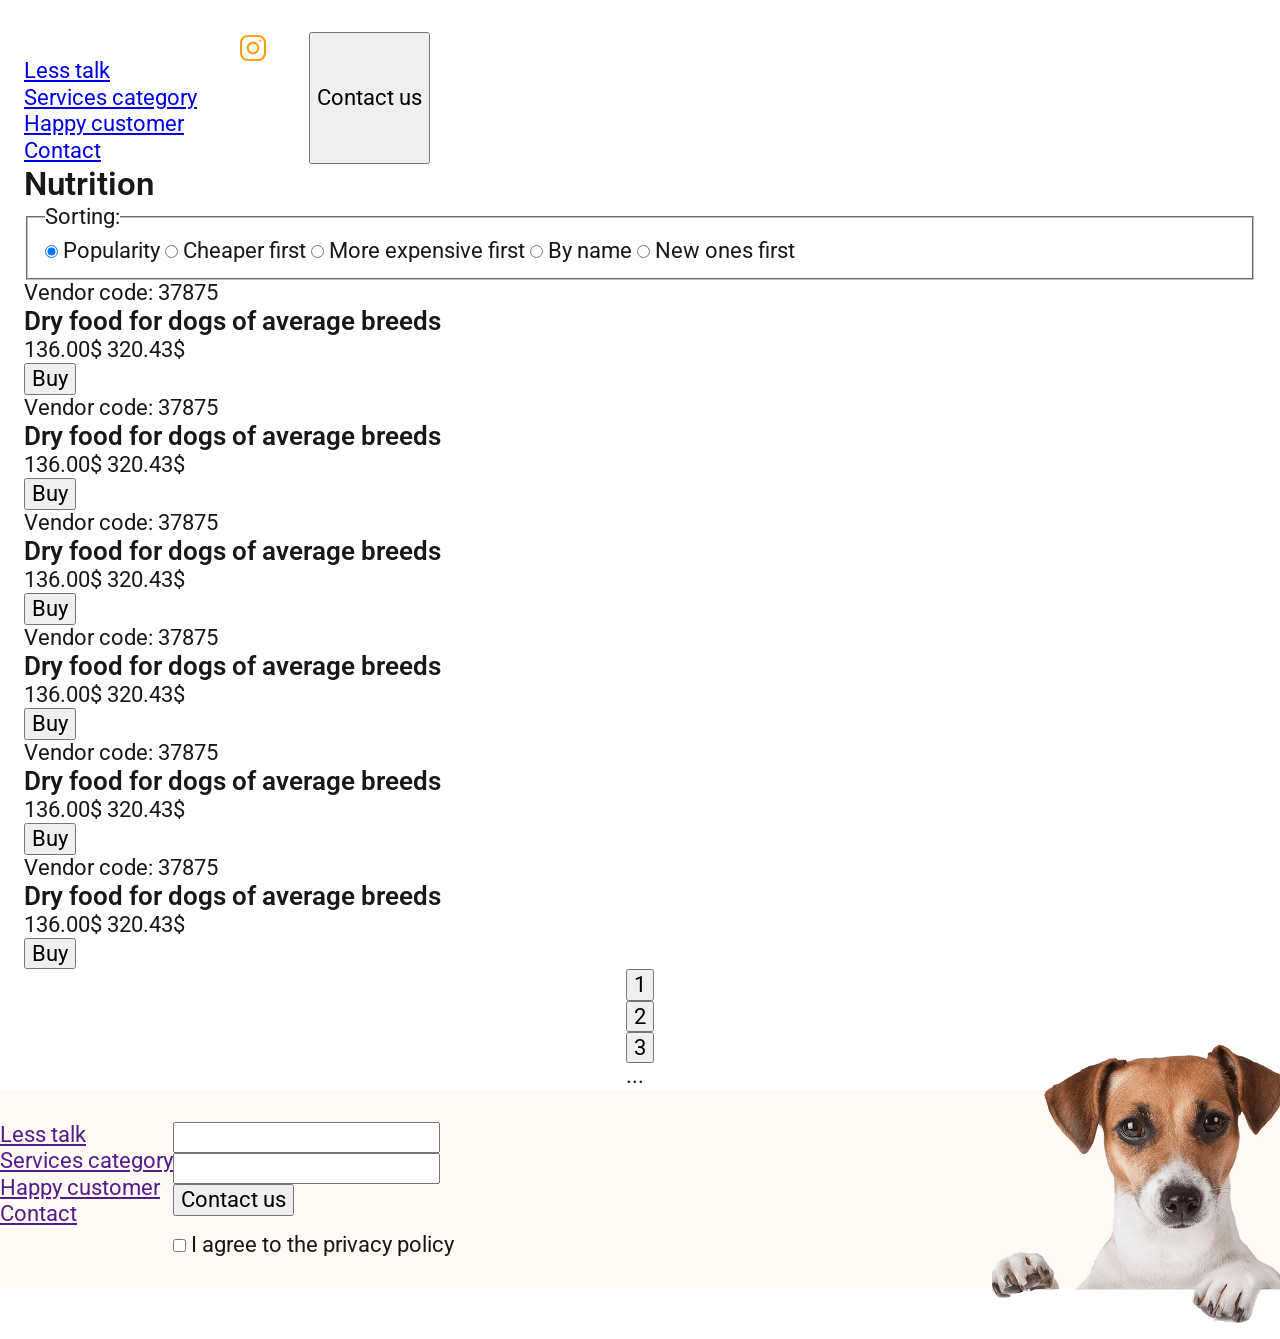
==== nutrition.html @ 112ba1f3 "update styles and html" ====
<!doctype html>
<html lang="en">
  <head>
    <meta charset="UTF-8" />
    <meta name="viewport" content="width=device-width, initial-scale=1.0" />
    <link
      rel="stylesheet"
      href="https://cdnjs.cloudflare.com/ajax/libs/modern-normalize/3.0.1/modern-normalize.min.css"
      integrity="sha512-q6WgHqiHlKyOqslT/lgBgodhd03Wp4BEqKeW6nNtlOY4quzyG3VoQKFrieaCeSnuVseNKRGpGeDU3qPmabCANg=="
      crossorigin="anonymous"
      referrerpolicy="no-referrer"
    />
    <link rel="stylesheet" href="./css/main.min.css" />
    <title>Nutrition</title>
  </head>
  <body>
    <header class="header">
      <div class="container">
        <div class="header__container">
          <nav>
            <a href="/">
              <img src="" alt="" />
            </a>
            <ul>
              <li><a href="/">Less talk</a></li>
              <li><a href="/">Services category</a></li>
              <li><a href="/">Happy customer</a></li>
              <li><a href="/">Contact</a></li>
            </ul>
          </nav>
          <a href="#">
            <svg class="socials__icon" width="32" height="32">
              <use href="./images/icons.svg#icon-instagram"></use>
            </svg>
          </a>
          <button type="button">Contact us</button>
        </div>
      </div>
    </header>
    <main>
      <section class="nutrition-section">
        <div class="container">
          <div class="nutrition-section__header">
            <h1>Nutrition</h1>
            <form class="sorting" aria-label="Sorting products">
              <fieldset class="sorting__group">
                <legend class="sorting__label">Sorting:</legend>

                <label class="sorting__option">
                  <input type="radio" name="sort" value="popular" checked />
                  <span>Popularity</span>
                </label>

                <label class="sorting__option">
                  <input type="radio" name="sort" value="cheap" />
                  <span>Cheaper first</span>
                </label>

                <label class="sorting__option">
                  <input type="radio" name="sort" value="expensive" />
                  <span>More expensive first</span>
                </label>

                <label class="sorting__option">
                  <input type="radio" name="sort" value="name" />
                  <span>By name</span>
                </label>

                <label class="sorting__option">
                  <input type="radio" name="sort" value="new" />
                  <span>New ones first</span>
                </label>
              </fieldset>
            </form>
          </div>
          <div class="nutrition-section__grid">
            <ul class="products">
              <li class="products__item">
                <article class="product-card">
                  <img class="product-card__image" />

                  <p class="product-card__vendor">Vendor code: 37875</p>

                  <h3 class="product-card__title">
                    Dry food for dogs of average breeds
                  </h3>

                  <p class="product-card__price">
                    <span class="product-card__current">136.00$</span>
                    <span class="product-card__old">320.43$</span>
                  </p>

                  <button class="product-card__btn" type="button">Buy</button>
                </article>
              </li>
              <li class="products__item">
                <article class="product-card">
                  <img class="product-card__image" />

                  <p class="product-card__vendor">Vendor code: 37875</p>

                  <h3 class="product-card__title">
                    Dry food for dogs of average breeds
                  </h3>

                  <p class="product-card__price">
                    <span class="product-card__current">136.00$</span>
                    <span class="product-card__old">320.43$</span>
                  </p>

                  <button class="product-card__btn" type="button">Buy</button>
                </article>
              </li>
              <li class="products__item">
                <article class="product-card">
                  <img class="product-card__image" />

                  <p class="product-card__vendor">Vendor code: 37875</p>

                  <h3 class="product-card__title">
                    Dry food for dogs of average breeds
                  </h3>

                  <p class="product-card__price">
                    <span class="product-card__current">136.00$</span>
                    <span class="product-card__old">320.43$</span>
                  </p>

                  <button class="product-card__btn" type="button">Buy</button>
                </article>
              </li>
              <li class="products__item">
                <article class="product-card">
                  <img class="product-card__image" />

                  <p class="product-card__vendor">Vendor code: 37875</p>

                  <h3 class="product-card__title">
                    Dry food for dogs of average breeds
                  </h3>

                  <p class="product-card__price">
                    <span class="product-card__current">136.00$</span>
                    <span class="product-card__old">320.43$</span>
                  </p>

                  <button class="product-card__btn" type="button">Buy</button>
                </article>
              </li>
              <li class="products__item">
                <article class="product-card">
                  <img class="product-card__image" />

                  <p class="product-card__vendor">Vendor code: 37875</p>

                  <h3 class="product-card__title">
                    Dry food for dogs of average breeds
                  </h3>

                  <p class="product-card__price">
                    <span class="product-card__current">136.00$</span>
                    <span class="product-card__old">320.43$</span>
                  </p>

                  <button class="product-card__btn" type="button">Buy</button>
                </article>
              </li>
              <li class="products__item">
                <article class="product-card">
                  <img class="product-card__image" />

                  <p class="product-card__vendor">Vendor code: 37875</p>

                  <h3 class="product-card__title">
                    Dry food for dogs of average breeds
                  </h3>

                  <p class="product-card__price">
                    <span class="product-card__current">136.00$</span>
                    <span class="product-card__old">320.43$</span>
                  </p>

                  <button class="product-card__btn" type="button">Buy</button>
                </article>
              </li>
            </ul>
            <nav class="pagination" aria-label="Pagination">
              <ul class="pagination__list">
                <li>
                  <button class="pagination__btn is-active" type="button">
                    1
                  </button>
                </li>
                <li>
                  <button class="pagination__btn" type="button">2</button>
                </li>
                <li>
                  <button class="pagination__btn" type="button">3</button>
                </li>
                <li>
                  <span class="pagination__dots">...</span>
                </li>
              </ul>
            </nav>
          </div>
        </div>
      </section>
    </main>
    <footer class="footer">
      <div class="container"></div>
      <div class="footer__container">
        <div class="footer__branding">
          <img class="logo" src="" alt="" />
          <ul>
            <li><a href=""></a></li>
            <li><a href=""></a></li>
          </ul>
        </div>
        <nav>
          <ul>
            <li><a href="">Less talk</a></li>
            <li><a href="">Services category</a></li>
            <li><a href="">Happy customer</a></li>
            <li><a href="">Contact</a></li>
          </ul>
        </nav>
        <form>
          <div class="footer__input">
            <input type="text" />
            <label></label>
          </div>
          <div class="footer__input">
            <input type="text" />
            <label></label>
          </div>
          <button>Contact us</button>
          <div class="form-terms">
            <input type="checkbox" id="privacy-footer" />
            <label for="privacy-footer">I agree to the privacy policy</label>
          </div>
        </form>
      </div>
    </footer>
  </body>
</html>
---- css/main.min.css ----
@font-face{font-display:swap;font-family:"Roboto";font-weight:300;src:url("../fonts/roboto-v51-latin-300.woff2") format("woff2")}@font-face{font-display:swap;font-family:"Roboto";font-weight:400;src:url("../fonts/roboto-v51-latin-regular.woff2") format("woff2")}@font-face{font-display:swap;font-family:"Roboto";font-weight:600;src:url("../fonts/roboto-v51-latin-600.woff2") format("woff2")}@font-face{font-display:swap;font-family:"Rowdies";font-weight:400;src:url("../fonts/rowdies-v19-latin-regular.woff2") format("woff2")}*,*::after,*::before{-webkit-box-sizing:border-box;box-sizing:border-box}html{scroll-behavior:smooth;overflow-x:clip}body{margin:0;font-family:var(--main-font);color:var(--primary-dark-cl);overflow-x:clip;background-color:var(--primary-white-cl);font-size:22px;line-height:1.2;font-weight:400}h1,h2,h3,h4,h5,h6,p{margin:0}a{display:inline-block}img{display:block;max-width:100%;height:auto;-o-object-fit:cover;object-fit:cover}address{font-style:normal}ul{margin:0;padding:0;list-style-type:none}:root{--main-font: 'Roboto', sans-serif;--secondary-font: 'Rowdies', sans-serif;--primary-white-cl: #ffffff;--primary-accent-cl: #ff9f0e;--primary-dark-cl: #181817;--secondary-accent-cl: #ffaa00;--secondary-grey-cl: #839aa9;--secondary-light-cl: #f9f9ff;--secondary-light-blue-cl: #f1f3ff}.visually-hidden{position:absolute;left:-10000px;top:auto;width:1px;height:1px;overflow:hidden}.link{color:var(--primary-dark-cl);text-decoration:none}.form-terms__label{color:var(--secondary-grey-cl);font-size:12px;font-weight:300;cursor:pointer;-webkit-user-select:none;-moz-user-select:none;-ms-user-select:none;user-select:none;display:-webkit-box;display:-ms-flexbox;display:flex;gap:8px;-webkit-box-align:center;-ms-flex-align:center;align-items:center;width:-webkit-fit-content;width:-moz-fit-content;width:fit-content}.form-terms__label-contacts{margin:0 auto}.form-terms{margin-top:16px}.form-terms__control{-moz-appearance:none;appearance:none;-webkit-appearance:none;width:0;height:0;opacity:0;cursor:pointer}.form-terms__icon{cursor:pointer;-ms-flex-negative:0;flex-shrink:0}.form-terms__icon--empty{display:block}.form-terms__icon--checked{display:none}.form-terms__control:checked~.form-terms__icon--empty{display:none}.form-terms__control:checked~.form-terms__icon--checked{display:block}.contacts-input__control{color:var(--primary-accent-cl);font-size:18px;line-height:1.3;letter-spacing:5%;padding:12px 40px 12px 80px;width:100%;background:rgba(0,0,0,0);border:1px solid var(--primary-accent-cl);border-radius:8px}.contacts-input__control::-webkit-input-placeholder{color:var(--primary-accent-cl)}.contacts-input__control::-moz-placeholder{color:var(--primary-accent-cl)}.contacts-input__control:-ms-input-placeholder{color:var(--primary-accent-cl)}.contacts-input__control::-ms-input-placeholder{color:var(--primary-accent-cl)}.contacts-input__control::placeholder{color:var(--primary-accent-cl)}.footer-input__control{color:var(--primary-accent-cl);font-weight:700;font-size:16px;line-height:1.3;padding:10px 24px 10px 56px;background:rgba(0,0,0,0);width:320px;border:1px solid var(--primary-accent-cl);border-radius:8px}.footer-input__control-email{padding:8px 24px 8px 56px}.footer-input__control-cmc{padding:8px 24px}.footer-input__control::-webkit-input-placeholder{color:var(--primary-accent-cl)}.footer-input__control::-moz-placeholder{color:var(--primary-accent-cl)}.footer-input__control:-ms-input-placeholder{color:var(--primary-accent-cl)}.footer-input__control::-ms-input-placeholder{color:var(--primary-accent-cl)}.footer-input__control::placeholder{color:var(--primary-accent-cl)}.footer-input{position:relative;margin-bottom:16px}.footer-input__icon{position:absolute;top:8px;left:24px}.contacts-input{position:relative;margin-bottom:24px}.contacts-input__icon{position:absolute;top:8px;left:40px}.contacts-input__label{top:8px;left:80px}.btn{padding:16px 32px;font-size:18px;color:var(--primary-white-cl);background:var(--primary-accent-cl);border-radius:8px;border:none}.btn--small{padding:8px 24px;font-size:16px;font-weight:700;color:var(--primary-white-cl);background:var(--primary-accent-cl);border-radius:4px;border:none}.btn-learn{background:url("../../images/activity/learn-more-bg.svg") no-repeat center/cover;width:161px;height:123px;border:none;cursor:pointer;position:absolute;top:-24px;left:310px;display:-webkit-box;display:-ms-flexbox;display:flex;-webkit-box-orient:vertical;-webkit-box-direction:normal;-ms-flex-direction:column;flex-direction:column;-webkit-box-pack:center;-ms-flex-pack:center;justify-content:center;-webkit-box-align:center;-ms-flex-align:center;align-items:center;gap:8px}.pagination{display:-webkit-box;display:-ms-flexbox;display:flex;-webkit-box-align:center;-ms-flex-align:center;align-items:center;-webkit-box-pack:center;-ms-flex-pack:center;justify-content:center;gap:24px}.pagination__button{width:12px;height:12px;background-color:var(--secondary-grey-cl);border-radius:50%}.pagination__button--active{background-color:var(--secondary-accent-cl)}.carousel-btn{display:none;-webkit-box-align:center;-ms-flex-align:center;align-items:center;-webkit-box-pack:center;-ms-flex-pack:center;justify-content:center;-ms-flex-negative:0;flex-shrink:0;padding:0;width:44px;height:44px;background-color:var(--secondary-grey-cl);border-radius:50%;border:1px solid var(--secondary-grey-cl);cursor:pointer}@media screen and (min-width: 768px){.carousel-btn{display:-webkit-box;display:-ms-flexbox;display:flex}}.carousel-btn.next{-webkit-transform:rotate(180deg);transform:rotate(180deg)}.service-card__title{color:var(--primary-accent-cl);font-size:22px;font-weight:600}.service-card{display:-webkit-box;display:-ms-flexbox;display:flex;-webkit-box-orient:vertical;-webkit-box-direction:normal;-ms-flex-direction:column;flex-direction:column;-webkit-box-align:center;-ms-flex-align:center;align-items:center;-webkit-box-pack:center;-ms-flex-pack:center;justify-content:center;padding:47px 71px;background:-webkit-gradient(linear, left top, left bottom, from(#ffffff), to(#fffbf4));background:linear-gradient(180deg, #ffffff 0%, #fffbf4 100%);border:1px solid #f9f9ff;-webkit-box-shadow:0px 4px 4px rgba(24,24,23,.05);box-shadow:0px 4px 4px rgba(24,24,23,.05);border-radius:16px;text-decoration:none}.service-card__icon{margin-bottom:16px}.customer-card__title{color:var(--primary-white-cl);font-size:24px;font-weight:600;margin-bottom:8px}.customer-card__review{color:var(--secondary-light-blue-cl);font-size:16px;margin-bottom:16px}.customer-card{margin:0 auto;display:-webkit-box;display:-ms-flexbox;display:flex;-webkit-box-orient:vertical;-webkit-box-direction:normal;-ms-flex-direction:column;flex-direction:column;max-width:344px;height:456px;background:var(--secondary-grey-cl);border-radius:24px;overflow:hidden;-webkit-box-pack:end;-ms-flex-pack:end;justify-content:flex-end}.customer-card__image{width:100%;height:71.5%;-o-object-fit:cover;object-fit:cover;-o-object-position:top;object-position:top}.customer-card__content{padding:16px 0;height:28.5%;background:var(--secondary-grey-cl);padding:20px;display:-webkit-box;display:-ms-flexbox;display:flex;-webkit-box-orient:vertical;-webkit-box-direction:normal;-ms-flex-direction:column;flex-direction:column;margin-bottom:24px}.customer-card__rating{display:-webkit-box;display:-ms-flexbox;display:flex;-webkit-box-pack:center;-ms-flex-pack:center;justify-content:center;-webkit-box-align:center;-ms-flex-align:center;align-items:center;gap:40px}.customer-card__rating-numbers{font-size:16px;color:var(--secondary-accent-cl)}.icon-bone--orange{fill:var(--secondary-accent-cl)}.icon-bone--white{fill:var(--secondary-light-blue-cl)}.header{padding-top:32px}.header__container{display:-webkit-box;display:-ms-flexbox;display:flex;gap:40px}.header__nav{display:-webkit-box;display:-ms-flexbox;display:flex;-webkit-box-flex:1;-ms-flex-positive:1;flex-grow:1;gap:40px;-webkit-box-align:center;-ms-flex-align:center;align-items:center}.header__menu{display:-webkit-box;display:-ms-flexbox;display:flex;gap:48px;-webkit-box-flex:1;-ms-flex-positive:1;flex-grow:1;-webkit-box-pack:center;-ms-flex-pack:center;justify-content:center}.header__logo{-ms-flex-negative:0;flex-shrink:0;width:182px;height:43px}.header__actions{display:-webkit-box;display:-ms-flexbox;display:flex;-webkit-box-align:end;-ms-flex-align:end;align-items:flex-end;gap:24px}.header__menu-link{font-size:18px;line-height:1.3;letter-spacing:5%}.container{width:100%;max-width:1288px;margin:0 auto;padding:0 24px}.title{font-family:var(--secondary-font);font-size:56px;font-weight:400}.text{margin-bottom:24px}.hero-section__title{font-family:var(--secondary-font);font-size:72px;font-weight:400;letter-spacing:5%;max-width:635px;margin-bottom:40px}.hero-section__text{line-height:1.5;max-width:420px}.hero-section{padding-top:212px;padding-bottom:236px;background-image:url(/images/hero/hero-bg.svg);background-repeat:no-repeat;background-position:right center;background-size:cover}.hero-section__container{display:-webkit-box;display:-ms-flexbox;display:flex;position:relative;gap:20px}.paw{position:absolute;z-index:-1;-webkit-filter:blur(4px);filter:blur(4px)}.paw-1{top:-254px;left:735px}.paw-2{top:-214px;right:-90px;-webkit-transform:rotate(271deg);transform:rotate(271deg)}.paw-3{bottom:-243px;left:119px}.icon-arrow--small{position:absolute;top:-62px;left:476px}.black-dog-bg{top:23px;right:77px}.black-dog{top:23px;right:73px}.icon{position:absolute}.small-dog-1,.small-dog-2,.small-dog-3{border-radius:50%}.small-dog-1{top:250px;left:583px;-webkit-transform:rotate(328deg);transform:rotate(328deg)}.small-dog-2{top:-35px;right:416px;-webkit-transform:rotate(343deg);transform:rotate(343deg)}.small-dog-3{top:62px;right:37px}.paw--purple{fill:#d9a6ff;top:55px;right:523px;-webkit-transform:rotate(114deg);transform:rotate(114deg)}.paw--orange{fill:#fcb62a;bottom:-81px;left:607px}.paw--pink{fill:#ff6e9f;top:200px;right:31px;-webkit-transform:rotate(184deg);transform:rotate(184deg)}.activity-section__text{line-height:1.5}.activity-section{padding-top:160px;padding-bottom:119px}.activity-section__title{margin-bottom:40px}.activity-section__container{display:-webkit-box;display:-ms-flexbox;display:flex;gap:20px;position:relative}.activity-section__content{max-width:640px;margin-left:auto}.icon-light-dog-bg{z-index:-1;top:-76px;left:24px}.activity-light-dog{left:25px;width:470px}.paw--grey-1{top:-53px;left:186px}.paw--grey-2{bottom:126px;left:76px;-webkit-transform:rotate(309deg);transform:rotate(309deg)}.paw--grey-3{bottom:195px;left:407px;-webkit-transform:rotate(64deg);transform:rotate(64deg)}.btn-learn__text{font-size:16px;color:var(--primary-white-cl)}.paw-4{left:-120px;top:0}.icon-bowl{bottom:-80px;left:225px}.paw-5{right:155px;bottom:-94px}.paw-6{right:-142px;top:-99px;-webkit-transform:rotate(271deg);transform:rotate(271deg)}.services-section__more-link{color:var(--primary-accent-cl);font-size:18px;line-height:1.3;letter-spacing:5%}.services-section{padding:68px 0 95px;background-image:url(/images/services/services-bg.svg);background-repeat:no-repeat;background-position:center;background-size:cover;text-align:center}.services-section__title{margin-bottom:48px}.services-section__content{display:-webkit-box;display:-ms-flexbox;display:flex;-webkit-box-pack:center;-ms-flex-pack:center;justify-content:center;-webkit-box-align:end;-ms-flex-align:end;align-items:flex-end;gap:24px}.services-section__list{display:-webkit-box;display:-ms-flexbox;display:flex;gap:24px}.services-section__container{position:relative}.icon-arrow--big{position:absolute;top:-79px;right:-9px}.services-section__more-services{display:-webkit-box;display:-ms-flexbox;display:flex;-webkit-box-align:center;-ms-flex-align:center;align-items:center;gap:8px}.customers-section{text-align:center}.customers-section__container{position:relative}.customers-section__title{margin-bottom:48px}.paw-7{top:-10px;left:0}.paw-8{-webkit-transform:rotate(271deg);transform:rotate(271deg);top:22px;right:-90px}.paw-9{-webkit-transform:rotate(271deg);transform:rotate(271deg);bottom:-104px;left:-214px}.customers-section__slider{display:-webkit-box;display:-ms-flexbox;display:flex;-webkit-box-pack:center;-ms-flex-pack:center;justify-content:center;-webkit-box-align:center;-ms-flex-align:center;align-items:center;gap:24px}.customers-section__content{overflow:hidden}.customers-section__list{margin-bottom:32px}.footer__menu-link{font-size:18px;line-height:1.3;letter-spacing:5%}.footer-socials{display:-webkit-box;display:-ms-flexbox;display:flex;gap:8px;-webkit-box-align:center;-ms-flex-align:center;align-items:center}.footer{position:relative;padding:32px 0 31px;background-color:#fffaf3;margin-bottom:50px}.footer__logo-icon{width:192px}.footer__logo{margin-bottom:24px}.footer__container{display:-webkit-box;display:-ms-flexbox;display:flex}.footer__nav{display:-webkit-box;display:-ms-flexbox;display:flex;gap:16px}.footer__form{display:-webkit-box;display:-ms-flexbox;display:flex;-webkit-box-orient:vertical;-webkit-box-direction:normal;-ms-flex-direction:column;flex-direction:column;-webkit-box-align:center;-ms-flex-align:center;align-items:center}.footer::before{position:absolute;width:292px;height:305px;content:"";right:-4px;bottom:-47px;background-image:url(/images/footer/footer-light-dog.png)}.contacts-section__text{color:var(--secondary-grey-cl);font-size:18px;line-height:1.3;letter-spacing:5%;margin-bottom:42px}.contacts-section{position:relative;padding:168px 0 102px;text-align:center;background-image:url("/images/contacts/contacts-bg.svg");background-repeat:no-repeat;background-size:cover;background-position:center -36px}.contacts-section__form{margin:0 auto;max-width:600px;max-height:341px}.contacts-section__title{margin:0 auto 40px;max-width:600px}.contacts-light-dog{top:230px;left:-20px}.contacts-red-dog{z-index:2;top:50px;right:0}.contacts-paw-1{top:130px;left:266px}.contacts-paw-2{top:51px;right:187px;-webkit-transform:rotate(76deg);transform:rotate(76deg)}.contacts-bone-1{z-index:0;top:123px;left:600px}.contacts-bone-2{top:134px;right:-11px;-webkit-transform:rotate(76deg);transform:rotate(181deg);z-index:0}.contacts-collar{top:197px;left:0}/*# sourceMappingURL=main.min.css.map */
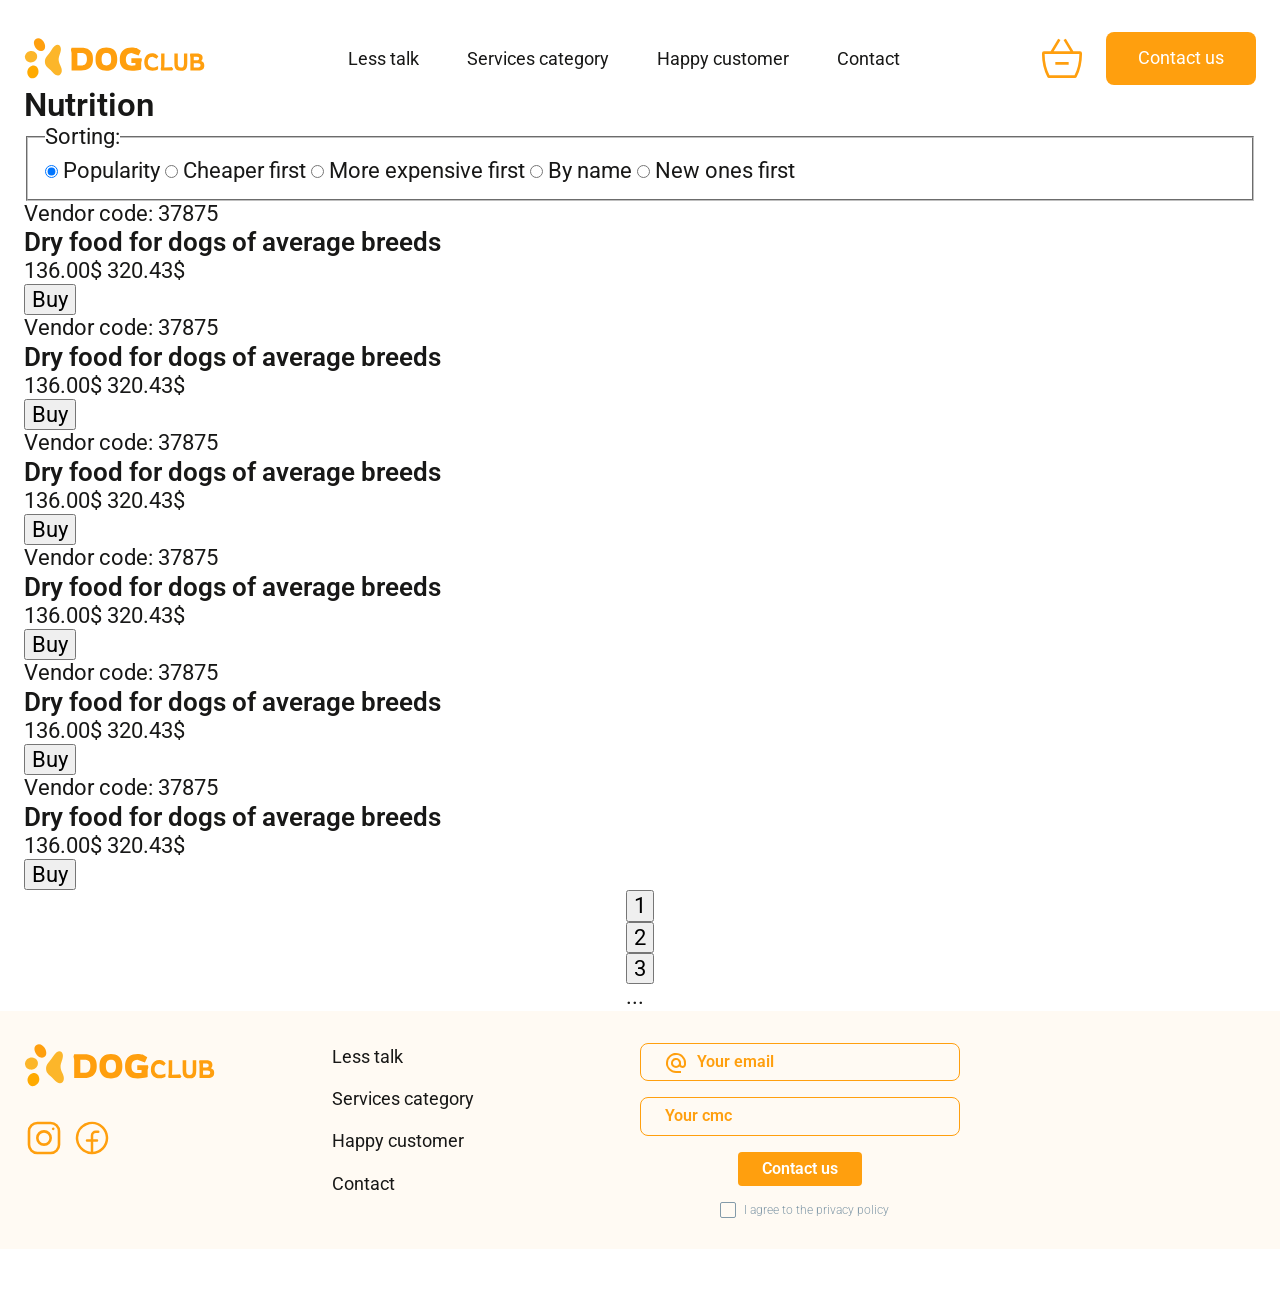
==== commit cdcb0ba5: "Update nutrition.html" ====
--- a/nutrition.html
+++ b/nutrition.html
@@ -17,23 +17,49 @@
     <header class="header">
       <div class="container">
         <div class="header__container">
-          <nav>
-            <a href="/">
-              <img src="" alt="" />
+          <nav class="header__nav">
+            <a class="header__logo link" href="/">
+              <img src="./images/logo.svg" alt="Dog Club logo" />
             </a>
-            <ul>
-              <li><a href="/">Less talk</a></li>
-              <li><a href="/">Services category</a></li>
-              <li><a href="/">Happy customer</a></li>
-              <li><a href="/">Contact</a></li>
+            <ul class="header__menu">
+              <li>
+                <a
+                  class="header__menu-link link"
+                  href="index.html#activity-section"
+                  >Less talk</a
+                >
+              </li>
+              <li>
+                <a
+                  class="header__menu-link link"
+                  href="index.html#services-section"
+                  >Services category</a
+                >
+              </li>
+              <li>
+                <a
+                  class="header__menu-link link"
+                  href="index.html#customers-section"
+                  >Happy customer</a
+                >
+              </li>
+              <li>
+                <a
+                  class="header__menu-link link"
+                  href="index.html#contacts-section"
+                  >Contact</a
+                >
+              </li>
             </ul>
           </nav>
-          <a href="#">
-            <svg class="socials__icon" width="32" height="32">
-              <use href="./images/icons.svg#icon-instagram"></use>
-            </svg>
-          </a>
-          <button type="button">Contact us</button>
+          <div class="header__actions">
+            <a class="header__cart" href="#">
+              <svg class="header__cart-icon" width="40" height="40">
+                <use href="./images/icons.svg#icon-basket"></use>
+              </svg>
+            </a>
+            <button class="header__button btn" type="button">Contact us</button>
+          </div>
         </div>
       </div>
     </header>
@@ -207,38 +233,118 @@
       </section>
     </main>
     <footer class="footer">
-      <div class="container"></div>
-      <div class="footer__container">
-        <div class="footer__branding">
-          <img class="logo" src="" alt="" />
-          <ul>
-            <li><a href=""></a></li>
-            <li><a href=""></a></li>
-          </ul>
+      <div class="container">
+        <div class="footer__container">
+          <div class="footer__left">
+            <div class="footer__branding">
+              <a class="footer__logo link" href="/">
+                <img
+                  class="footer__logo-icon"
+                  src="./images/logo.svg"
+                  alt="Dog Club logo"
+                />
+              </a>
+              <ul class="footer-socials">
+                <li>
+                  <a href="#">
+                    <svg class="footer-socials__icon" width="40" height="40">
+                      <use href="./images/icons.svg#icon-instagram"></use>
+                    </svg>
+                  </a>
+                </li>
+                <li>
+                  <a href="#">
+                    <svg class="footer-socials__icon" width="40" height="40">
+                      <use href="./images/icons.svg#icon-facebook"></use>
+                    </svg>
+                  </a>
+                </li>
+              </ul>
+            </div>
+            <nav class="footer__nav">
+              <ul class="footer__menu">
+                <li class="footer__menu-item">
+                  <a class="footer__menu-link link" href="#activity-section"
+                    >Less talk</a
+                  >
+                </li>
+                <li class="footer__menu-item">
+                  <a class="footer__menu-link link" href="#services-section"
+                    >Services category</a
+                  >
+                </li>
+                <li class="footer__menu-item">
+                  <a class="footer__menu-link link" href="#customers-section"
+                    >Happy customer</a
+                  >
+                </li>
+                <li class="footer__menu-item">
+                  <a class="footer__menu-link link" href="#contacts-section"
+                    >Contact</a
+                  >
+                </li>
+              </ul>
+            </nav>
+          </div>
+          <form class="footer__form">
+            <div class="footer-input">
+              <svg class="footer-input__icon" width="24" height="24">
+                <use href="./images/icons.svg#icon-form-email"></use>
+              </svg>
+              <input
+                class="footer-input__control footer-input__control-email"
+                type="email"
+                name="user-email"
+                id="user-email"
+                placeholder="Your email"
+                required
+              />
+              <label
+                class="footer-input__label visually-hidden"
+                for="user-email"
+                >Your email</label
+              >
+            </div>
+            <div class="footer-input">
+              <input
+                class="footer-input__control footer-input__control-cmc"
+                type="text"
+                name="user-cmc"
+                id="user-cmc"
+                placeholder="Your cmc"
+                required
+              />
+              <label class="footer-input__label visually-hidden" for="user-cmc"
+                >Your cmc</label
+              >
+            </div>
+            <button class="btn--small">Contact us</button>
+            <div class="form-terms">
+              <label class="form-terms__label" for="privacy-footer">
+                <input
+                  class="form-terms__control"
+                  type="checkbox"
+                  id="privacy-footer"
+                />
+                <svg
+                  class="form-terms__icon form-terms__icon--empty"
+                  width="16"
+                  height="16"
+                >
+                  <use href="./images/icons.svg#icon-checkbox"></use>
+                </svg>
+                <svg
+                  class="form-terms__icon form-terms__icon--checked"
+                  width="16"
+                  height="16"
+                >
+                  <use href="./images/icons.svg#icon-checkbox-active"></use>
+                </svg>
+                <span>I agree to the privacy policy</span>
+              </label>
+            </div>
+          </form>
         </div>
-        <nav>
-          <ul>
-            <li><a href="">Less talk</a></li>
-            <li><a href="">Services category</a></li>
-            <li><a href="">Happy customer</a></li>
-            <li><a href="">Contact</a></li>
-          </ul>
-        </nav>
-        <form>
-          <div class="footer__input">
-            <input type="text" />
-            <label></label>
-          </div>
-          <div class="footer__input">
-            <input type="text" />
-            <label></label>
-          </div>
-          <button>Contact us</button>
-          <div class="form-terms">
-            <input type="checkbox" id="privacy-footer" />
-            <label for="privacy-footer">I agree to the privacy policy</label>
-          </div>
-        </form>
       </div>
     </footer>
   </body>
--- a/css/main.min.css
+++ b/css/main.min.css
@@ -1 +1 @@
-@font-face{font-display:swap;font-family:"Roboto";font-weight:300;src:url("../fonts/roboto-v51-latin-300.woff2") format("woff2")}@font-face{font-display:swap;font-family:"Roboto";font-weight:400;src:url("../fonts/roboto-v51-latin-regular.woff2") format("woff2")}@font-face{font-display:swap;font-family:"Roboto";font-weight:600;src:url("../fonts/roboto-v51-latin-600.woff2") format("woff2")}@font-face{font-display:swap;font-family:"Rowdies";font-weight:400;src:url("../fonts/rowdies-v19-latin-regular.woff2") format("woff2")}*,*::after,*::before{-webkit-box-sizing:border-box;box-sizing:border-box}html{scroll-behavior:smooth;overflow-x:clip}body{margin:0;font-family:var(--main-font);color:var(--primary-dark-cl);overflow-x:clip;background-color:var(--primary-white-cl);font-size:22px;line-height:1.2;font-weight:400}h1,h2,h3,h4,h5,h6,p{margin:0}a{display:inline-block}img{display:block;max-width:100%;height:auto;-o-object-fit:cover;object-fit:cover}address{font-style:normal}ul{margin:0;padding:0;list-style-type:none}:root{--main-font: 'Roboto', sans-serif;--secondary-font: 'Rowdies', sans-serif;--primary-white-cl: #ffffff;--primary-accent-cl: #ff9f0e;--primary-dark-cl: #181817;--secondary-accent-cl: #ffaa00;--secondary-grey-cl: #839aa9;--secondary-light-cl: #f9f9ff;--secondary-light-blue-cl: #f1f3ff}.visually-hidden{position:absolute;left:-10000px;top:auto;width:1px;height:1px;overflow:hidden}.link{color:var(--primary-dark-cl);text-decoration:none}.form-terms__label{color:var(--secondary-grey-cl);font-size:12px;font-weight:300;cursor:pointer;-webkit-user-select:none;-moz-user-select:none;-ms-user-select:none;user-select:none;display:-webkit-box;display:-ms-flexbox;display:flex;gap:8px;-webkit-box-align:center;-ms-flex-align:center;align-items:center;width:-webkit-fit-content;width:-moz-fit-content;width:fit-content}.form-terms__label-contacts{margin:0 auto}.form-terms{margin-top:16px}.form-terms__control{-moz-appearance:none;appearance:none;-webkit-appearance:none;width:0;height:0;opacity:0;cursor:pointer}.form-terms__icon{cursor:pointer;-ms-flex-negative:0;flex-shrink:0}.form-terms__icon--empty{display:block}.form-terms__icon--checked{display:none}.form-terms__control:checked~.form-terms__icon--empty{display:none}.form-terms__control:checked~.form-terms__icon--checked{display:block}.contacts-input__control{color:var(--primary-accent-cl);font-size:18px;line-height:1.3;letter-spacing:5%;padding:12px 40px 12px 80px;width:100%;background:rgba(0,0,0,0);border:1px solid var(--primary-accent-cl);border-radius:8px}.contacts-input__control::-webkit-input-placeholder{color:var(--primary-accent-cl)}.contacts-input__control::-moz-placeholder{color:var(--primary-accent-cl)}.contacts-input__control:-ms-input-placeholder{color:var(--primary-accent-cl)}.contacts-input__control::-ms-input-placeholder{color:var(--primary-accent-cl)}.contacts-input__control::placeholder{color:var(--primary-accent-cl)}.footer-input__control{color:var(--primary-accent-cl);font-weight:700;font-size:16px;line-height:1.3;padding:10px 24px 10px 56px;background:rgba(0,0,0,0);width:320px;border:1px solid var(--primary-accent-cl);border-radius:8px}.footer-input__control-email{padding:8px 24px 8px 56px}.footer-input__control-cmc{padding:8px 24px}.footer-input__control::-webkit-input-placeholder{color:var(--primary-accent-cl)}.footer-input__control::-moz-placeholder{color:var(--primary-accent-cl)}.footer-input__control:-ms-input-placeholder{color:var(--primary-accent-cl)}.footer-input__control::-ms-input-placeholder{color:var(--primary-accent-cl)}.footer-input__control::placeholder{color:var(--primary-accent-cl)}.footer-input{position:relative;margin-bottom:16px}.footer-input__icon{position:absolute;top:8px;left:24px}.contacts-input{position:relative;margin-bottom:24px}.contacts-input__icon{position:absolute;top:8px;left:40px}.contacts-input__label{top:8px;left:80px}.btn{padding:16px 32px;font-size:18px;color:var(--primary-white-cl);background:var(--primary-accent-cl);border-radius:8px;border:none}.btn--small{padding:8px 24px;font-size:16px;font-weight:700;color:var(--primary-white-cl);background:var(--primary-accent-cl);border-radius:4px;border:none}.btn-learn{background:url("../../images/activity/learn-more-bg.svg") no-repeat center/cover;width:161px;height:123px;border:none;cursor:pointer;position:absolute;top:-24px;left:310px;display:-webkit-box;display:-ms-flexbox;display:flex;-webkit-box-orient:vertical;-webkit-box-direction:normal;-ms-flex-direction:column;flex-direction:column;-webkit-box-pack:center;-ms-flex-pack:center;justify-content:center;-webkit-box-align:center;-ms-flex-align:center;align-items:center;gap:8px}.pagination{display:-webkit-box;display:-ms-flexbox;display:flex;-webkit-box-align:center;-ms-flex-align:center;align-items:center;-webkit-box-pack:center;-ms-flex-pack:center;justify-content:center;gap:24px}.pagination__button{width:12px;height:12px;background-color:var(--secondary-grey-cl);border-radius:50%}.pagination__button--active{background-color:var(--secondary-accent-cl)}.carousel-btn{display:none;-webkit-box-align:center;-ms-flex-align:center;align-items:center;-webkit-box-pack:center;-ms-flex-pack:center;justify-content:center;-ms-flex-negative:0;flex-shrink:0;padding:0;width:44px;height:44px;background-color:var(--secondary-grey-cl);border-radius:50%;border:1px solid var(--secondary-grey-cl);cursor:pointer}@media screen and (min-width: 768px){.carousel-btn{display:-webkit-box;display:-ms-flexbox;display:flex}}.carousel-btn.next{-webkit-transform:rotate(180deg);transform:rotate(180deg)}.service-card__title{color:var(--primary-accent-cl);font-size:22px;font-weight:600}.service-card{display:-webkit-box;display:-ms-flexbox;display:flex;-webkit-box-orient:vertical;-webkit-box-direction:normal;-ms-flex-direction:column;flex-direction:column;-webkit-box-align:center;-ms-flex-align:center;align-items:center;-webkit-box-pack:center;-ms-flex-pack:center;justify-content:center;padding:47px 71px;background:-webkit-gradient(linear, left top, left bottom, from(#ffffff), to(#fffbf4));background:linear-gradient(180deg, #ffffff 0%, #fffbf4 100%);border:1px solid #f9f9ff;-webkit-box-shadow:0px 4px 4px rgba(24,24,23,.05);box-shadow:0px 4px 4px rgba(24,24,23,.05);border-radius:16px;text-decoration:none}.service-card__icon{margin-bottom:16px}.customer-card__title{color:var(--primary-white-cl);font-size:24px;font-weight:600;margin-bottom:8px}.customer-card__review{color:var(--secondary-light-blue-cl);font-size:16px;margin-bottom:16px}.customer-card{margin:0 auto;display:-webkit-box;display:-ms-flexbox;display:flex;-webkit-box-orient:vertical;-webkit-box-direction:normal;-ms-flex-direction:column;flex-direction:column;max-width:344px;height:456px;background:var(--secondary-grey-cl);border-radius:24px;overflow:hidden;-webkit-box-pack:end;-ms-flex-pack:end;justify-content:flex-end}.customer-card__image{width:100%;height:71.5%;-o-object-fit:cover;object-fit:cover;-o-object-position:top;object-position:top}.customer-card__content{padding:16px 0;height:28.5%;background:var(--secondary-grey-cl);padding:20px;display:-webkit-box;display:-ms-flexbox;display:flex;-webkit-box-orient:vertical;-webkit-box-direction:normal;-ms-flex-direction:column;flex-direction:column;margin-bottom:24px}.customer-card__rating{display:-webkit-box;display:-ms-flexbox;display:flex;-webkit-box-pack:center;-ms-flex-pack:center;justify-content:center;-webkit-box-align:center;-ms-flex-align:center;align-items:center;gap:40px}.customer-card__rating-numbers{font-size:16px;color:var(--secondary-accent-cl)}.icon-bone--orange{fill:var(--secondary-accent-cl)}.icon-bone--white{fill:var(--secondary-light-blue-cl)}.header{padding-top:32px}.header__container{display:-webkit-box;display:-ms-flexbox;display:flex;gap:40px}.header__nav{display:-webkit-box;display:-ms-flexbox;display:flex;-webkit-box-flex:1;-ms-flex-positive:1;flex-grow:1;gap:40px;-webkit-box-align:center;-ms-flex-align:center;align-items:center}.header__menu{display:-webkit-box;display:-ms-flexbox;display:flex;gap:48px;-webkit-box-flex:1;-ms-flex-positive:1;flex-grow:1;-webkit-box-pack:center;-ms-flex-pack:center;justify-content:center}.header__logo{-ms-flex-negative:0;flex-shrink:0;width:182px;height:43px}.header__actions{display:-webkit-box;display:-ms-flexbox;display:flex;-webkit-box-align:end;-ms-flex-align:end;align-items:flex-end;gap:24px}.header__menu-link{font-size:18px;line-height:1.3;letter-spacing:5%}.container{width:100%;max-width:1288px;margin:0 auto;padding:0 24px}.title{font-family:var(--secondary-font);font-size:56px;font-weight:400}.text{margin-bottom:24px}.hero-section__title{font-family:var(--secondary-font);font-size:72px;font-weight:400;letter-spacing:5%;max-width:635px;margin-bottom:40px}.hero-section__text{line-height:1.5;max-width:420px}.hero-section{padding-top:212px;padding-bottom:236px;background-image:url(/images/hero/hero-bg.svg);background-repeat:no-repeat;background-position:right center;background-size:cover}.hero-section__container{display:-webkit-box;display:-ms-flexbox;display:flex;position:relative;gap:20px}.paw{position:absolute;z-index:-1;-webkit-filter:blur(4px);filter:blur(4px)}.paw-1{top:-254px;left:735px}.paw-2{top:-214px;right:-90px;-webkit-transform:rotate(271deg);transform:rotate(271deg)}.paw-3{bottom:-243px;left:119px}.icon-arrow--small{position:absolute;top:-62px;left:476px}.black-dog-bg{top:23px;right:77px}.black-dog{top:23px;right:73px}.icon{position:absolute}.small-dog-1,.small-dog-2,.small-dog-3{border-radius:50%}.small-dog-1{top:250px;left:583px;-webkit-transform:rotate(328deg);transform:rotate(328deg)}.small-dog-2{top:-35px;right:416px;-webkit-transform:rotate(343deg);transform:rotate(343deg)}.small-dog-3{top:62px;right:37px}.paw--purple{fill:#d9a6ff;top:55px;right:523px;-webkit-transform:rotate(114deg);transform:rotate(114deg)}.paw--orange{fill:#fcb62a;bottom:-81px;left:607px}.paw--pink{fill:#ff6e9f;top:200px;right:31px;-webkit-transform:rotate(184deg);transform:rotate(184deg)}.activity-section__text{line-height:1.5}.activity-section{padding-top:160px;padding-bottom:119px}.activity-section__title{margin-bottom:40px}.activity-section__container{display:-webkit-box;display:-ms-flexbox;display:flex;gap:20px;position:relative}.activity-section__content{max-width:640px;margin-left:auto}.icon-light-dog-bg{z-index:-1;top:-76px;left:24px}.activity-light-dog{left:25px;width:470px}.paw--grey-1{top:-53px;left:186px}.paw--grey-2{bottom:126px;left:76px;-webkit-transform:rotate(309deg);transform:rotate(309deg)}.paw--grey-3{bottom:195px;left:407px;-webkit-transform:rotate(64deg);transform:rotate(64deg)}.btn-learn__text{font-size:16px;color:var(--primary-white-cl)}.paw-4{left:-120px;top:0}.icon-bowl{bottom:-80px;left:225px}.paw-5{right:155px;bottom:-94px}.paw-6{right:-142px;top:-99px;-webkit-transform:rotate(271deg);transform:rotate(271deg)}.services-section__more-link{color:var(--primary-accent-cl);font-size:18px;line-height:1.3;letter-spacing:5%}.services-section{padding:68px 0 95px;background-image:url(/images/services/services-bg.svg);background-repeat:no-repeat;background-position:center;background-size:cover;text-align:center}.services-section__title{margin-bottom:48px}.services-section__content{display:-webkit-box;display:-ms-flexbox;display:flex;-webkit-box-pack:center;-ms-flex-pack:center;justify-content:center;-webkit-box-align:end;-ms-flex-align:end;align-items:flex-end;gap:24px}.services-section__list{display:-webkit-box;display:-ms-flexbox;display:flex;gap:24px}.services-section__container{position:relative}.icon-arrow--big{position:absolute;top:-79px;right:-9px}.services-section__more-services{display:-webkit-box;display:-ms-flexbox;display:flex;-webkit-box-align:center;-ms-flex-align:center;align-items:center;gap:8px}.customers-section{text-align:center}.customers-section__container{position:relative}.customers-section__title{margin-bottom:48px}.paw-7{top:-10px;left:0}.paw-8{-webkit-transform:rotate(271deg);transform:rotate(271deg);top:22px;right:-90px}.paw-9{-webkit-transform:rotate(271deg);transform:rotate(271deg);bottom:-104px;left:-214px}.customers-section__slider{display:-webkit-box;display:-ms-flexbox;display:flex;-webkit-box-pack:center;-ms-flex-pack:center;justify-content:center;-webkit-box-align:center;-ms-flex-align:center;align-items:center;gap:24px}.customers-section__content{overflow:hidden}.customers-section__list{margin-bottom:32px}.footer__menu-link{font-size:18px;line-height:1.3;letter-spacing:5%}.footer-socials{display:-webkit-box;display:-ms-flexbox;display:flex;gap:8px;-webkit-box-align:center;-ms-flex-align:center;align-items:center}.footer{position:relative;padding:32px 0 31px;background-color:#fffaf3;margin-bottom:50px}.footer__logo-icon{width:192px}.footer__logo{margin-bottom:24px}.footer__container{display:-webkit-box;display:-ms-flexbox;display:flex}.footer__nav{display:-webkit-box;display:-ms-flexbox;display:flex;gap:16px}.footer__form{display:-webkit-box;display:-ms-flexbox;display:flex;-webkit-box-orient:vertical;-webkit-box-direction:normal;-ms-flex-direction:column;flex-direction:column;-webkit-box-align:center;-ms-flex-align:center;align-items:center}.footer::before{position:absolute;width:292px;height:305px;content:"";right:-4px;bottom:-47px;background-image:url(/images/footer/footer-light-dog.png)}.contacts-section__text{color:var(--secondary-grey-cl);font-size:18px;line-height:1.3;letter-spacing:5%;margin-bottom:42px}.contacts-section{position:relative;padding:168px 0 102px;text-align:center;background-image:url("/images/contacts/contacts-bg.svg");background-repeat:no-repeat;background-size:cover;background-position:center -36px}.contacts-section__form{margin:0 auto;max-width:600px;max-height:341px}.contacts-section__title{margin:0 auto 40px;max-width:600px}.contacts-light-dog{top:230px;left:-20px}.contacts-red-dog{z-index:2;top:50px;right:0}.contacts-paw-1{top:130px;left:266px}.contacts-paw-2{top:51px;right:187px;-webkit-transform:rotate(76deg);transform:rotate(76deg)}.contacts-bone-1{z-index:0;top:123px;left:600px}.contacts-bone-2{top:134px;right:-11px;-webkit-transform:rotate(76deg);transform:rotate(181deg);z-index:0}.contacts-collar{top:197px;left:0}/*# sourceMappingURL=main.min.css.map */+@font-face{font-display:swap;font-family:"Roboto";font-weight:300;src:url("../fonts/roboto-v51-latin-300.woff2") format("woff2")}@font-face{font-display:swap;font-family:"Roboto";font-weight:400;src:url("../fonts/roboto-v51-latin-regular.woff2") format("woff2")}@font-face{font-display:swap;font-family:"Roboto";font-weight:600;src:url("../fonts/roboto-v51-latin-600.woff2") format("woff2")}@font-face{font-display:swap;font-family:"Rowdies";font-weight:400;src:url("../fonts/rowdies-v19-latin-regular.woff2") format("woff2")}*,*::after,*::before{-webkit-box-sizing:border-box;box-sizing:border-box}html{scroll-behavior:smooth;overflow-x:clip}body{margin:0;font-family:var(--main-font);color:var(--primary-dark-cl);overflow-x:clip;background-color:var(--primary-white-cl);font-size:22px;line-height:1.2;font-weight:400}h1,h2,h3,h4,h5,h6,p{margin:0}a{display:inline-block}img{display:block;max-width:100%;height:auto;-o-object-fit:cover;object-fit:cover}address{font-style:normal}ul{margin:0;padding:0;list-style-type:none}:root{--main-font: 'Roboto', sans-serif;--secondary-font: 'Rowdies', sans-serif;--primary-white-cl: #ffffff;--primary-accent-cl: #ff9f0e;--primary-dark-cl: #181817;--secondary-accent-cl: #ffaa00;--secondary-grey-cl: #839aa9;--secondary-light-cl: #f9f9ff;--secondary-light-blue-cl: #f1f3ff}.visually-hidden{position:absolute;left:-10000px;top:auto;width:1px;height:1px;overflow:hidden}.link{color:var(--primary-dark-cl);text-decoration:none}.form-terms__label{color:var(--secondary-grey-cl);font-size:12px;font-weight:300;cursor:pointer;-webkit-user-select:none;-moz-user-select:none;-ms-user-select:none;user-select:none;display:-webkit-box;display:-ms-flexbox;display:flex;gap:8px;-webkit-box-align:center;-ms-flex-align:center;align-items:center;width:-webkit-fit-content;width:-moz-fit-content;width:fit-content}.form-terms__label-contacts{margin:0 auto}.form-terms{margin-top:16px}.form-terms__control{-moz-appearance:none;appearance:none;-webkit-appearance:none;width:0;height:0;opacity:0;cursor:pointer}.form-terms__icon{cursor:pointer;-ms-flex-negative:0;flex-shrink:0}.form-terms__icon--empty{display:block}.form-terms__icon--checked{display:none}.form-terms__control:checked~.form-terms__icon--empty{display:none}.form-terms__control:checked~.form-terms__icon--checked{display:block}.contacts-input__control{color:var(--primary-accent-cl);font-size:18px;line-height:1.3;letter-spacing:5%;padding:12px 40px 12px 80px;width:100%;background:rgba(0,0,0,0);border:1px solid var(--primary-accent-cl);border-radius:8px}.contacts-input__control::-webkit-input-placeholder{color:var(--primary-accent-cl)}.contacts-input__control::-moz-placeholder{color:var(--primary-accent-cl)}.contacts-input__control:-ms-input-placeholder{color:var(--primary-accent-cl)}.contacts-input__control::-ms-input-placeholder{color:var(--primary-accent-cl)}.contacts-input__control::placeholder{color:var(--primary-accent-cl)}.footer-input__control{color:var(--primary-accent-cl);font-weight:700;font-size:16px;line-height:1.3;padding:10px 24px 10px 56px;background:rgba(0,0,0,0);width:320px;border:1px solid var(--primary-accent-cl);border-radius:8px}.footer-input__control-email{padding:8px 24px 8px 56px}.footer-input__control-cmc{padding:8px 24px}.footer-input__control::-webkit-input-placeholder{color:var(--primary-accent-cl)}.footer-input__control::-moz-placeholder{color:var(--primary-accent-cl)}.footer-input__control:-ms-input-placeholder{color:var(--primary-accent-cl)}.footer-input__control::-ms-input-placeholder{color:var(--primary-accent-cl)}.footer-input__control::placeholder{color:var(--primary-accent-cl)}.footer-input{position:relative;margin-bottom:16px}.footer-input__icon{position:absolute;top:8px;left:24px}.contacts-input{position:relative;margin-bottom:24px}.contacts-input__icon{position:absolute;top:8px;left:40px}.contacts-input__label{top:8px;left:80px}.btn{padding:16px 32px;font-size:18px;color:var(--primary-white-cl);background:var(--primary-accent-cl);border-radius:8px;border:none}.btn--small{padding:8px 24px;font-size:16px;font-weight:700;color:var(--primary-white-cl);background:var(--primary-accent-cl);border-radius:4px;border:none}.btn-learn{background:url("/images/activity/learn-more-bg.svg") no-repeat center/cover;width:161px;height:123px;border:none;cursor:pointer;position:absolute;top:-24px;left:310px;display:-webkit-box;display:-ms-flexbox;display:flex;-webkit-box-orient:vertical;-webkit-box-direction:normal;-ms-flex-direction:column;flex-direction:column;-webkit-box-pack:center;-ms-flex-pack:center;justify-content:center;-webkit-box-align:center;-ms-flex-align:center;align-items:center;gap:8px}.pagination{display:-webkit-box;display:-ms-flexbox;display:flex;-webkit-box-align:center;-ms-flex-align:center;align-items:center;-webkit-box-pack:center;-ms-flex-pack:center;justify-content:center;gap:24px}.pagination__button{width:12px;height:12px;background-color:var(--secondary-grey-cl);border-radius:50%}.pagination__button--active{background-color:var(--secondary-accent-cl)}.carousel-btn{display:none;-webkit-box-align:center;-ms-flex-align:center;align-items:center;-webkit-box-pack:center;-ms-flex-pack:center;justify-content:center;-ms-flex-negative:0;flex-shrink:0;padding:0;width:44px;height:44px;background-color:var(--secondary-grey-cl);border-radius:50%;border:1px solid var(--secondary-grey-cl);cursor:pointer}@media screen and (min-width: 768px){.carousel-btn{display:-webkit-box;display:-ms-flexbox;display:flex}}.carousel-btn.next{-webkit-transform:rotate(180deg);transform:rotate(180deg)}.service-card__title{color:var(--primary-accent-cl);font-size:22px;font-weight:600}.service-card{display:-webkit-box;display:-ms-flexbox;display:flex;-webkit-box-orient:vertical;-webkit-box-direction:normal;-ms-flex-direction:column;flex-direction:column;-webkit-box-align:center;-ms-flex-align:center;align-items:center;-webkit-box-pack:center;-ms-flex-pack:center;justify-content:center;padding:47px 71px;background:-webkit-gradient(linear, left top, left bottom, from(#ffffff), to(#fffbf4));background:linear-gradient(180deg, #ffffff 0%, #fffbf4 100%);border:1px solid #f9f9ff;-webkit-box-shadow:0px 4px 4px rgba(24,24,23,.05);box-shadow:0px 4px 4px rgba(24,24,23,.05);border-radius:16px;text-decoration:none}.service-card__icon{margin-bottom:16px}.customer-card__title{color:var(--primary-white-cl);font-size:24px;font-weight:600;margin-bottom:8px}.customer-card__review{color:var(--secondary-light-blue-cl);font-size:16px;margin-bottom:16px}.customer-card{margin:0 auto;display:-webkit-box;display:-ms-flexbox;display:flex;-webkit-box-orient:vertical;-webkit-box-direction:normal;-ms-flex-direction:column;flex-direction:column;max-width:344px;height:456px;background:var(--secondary-grey-cl);border-radius:24px;overflow:hidden;-webkit-box-pack:end;-ms-flex-pack:end;justify-content:flex-end}.customer-card__image{width:100%;height:71.5%;-o-object-fit:cover;object-fit:cover;-o-object-position:top;object-position:top}.customer-card__content{padding:16px 0;height:28.5%;background:var(--secondary-grey-cl);padding:20px;display:-webkit-box;display:-ms-flexbox;display:flex;-webkit-box-orient:vertical;-webkit-box-direction:normal;-ms-flex-direction:column;flex-direction:column;margin-bottom:24px}.customer-card__rating{display:-webkit-box;display:-ms-flexbox;display:flex;-webkit-box-pack:center;-ms-flex-pack:center;justify-content:center;-webkit-box-align:center;-ms-flex-align:center;align-items:center;gap:40px}.customer-card__rating-numbers{font-size:16px;color:var(--secondary-accent-cl)}.icon-bone--orange{fill:var(--secondary-accent-cl)}.icon-bone--white{fill:var(--secondary-light-blue-cl)}.header{padding-top:32px}.header__container{display:-webkit-box;display:-ms-flexbox;display:flex;gap:40px}.header__nav{display:-webkit-box;display:-ms-flexbox;display:flex;-webkit-box-flex:1;-ms-flex-positive:1;flex-grow:1;gap:40px;-webkit-box-align:center;-ms-flex-align:center;align-items:center}.header__menu{display:-webkit-box;display:-ms-flexbox;display:flex;gap:48px;-webkit-box-flex:1;-ms-flex-positive:1;flex-grow:1;-webkit-box-pack:center;-ms-flex-pack:center;justify-content:center}.header__logo{-ms-flex-negative:0;flex-shrink:0;width:182px;height:43px}.header__actions{display:-webkit-box;display:-ms-flexbox;display:flex;-webkit-box-align:end;-ms-flex-align:end;align-items:flex-end;gap:24px}.header__menu-link{font-size:18px;line-height:1.3;letter-spacing:5%}.container{width:100%;max-width:1288px;margin:0 auto;padding:0 24px}.title{font-family:var(--secondary-font);font-size:56px;font-weight:400}.text{margin-bottom:24px}.hero-section__title{font-family:var(--secondary-font);font-size:72px;font-weight:400;letter-spacing:5%;max-width:635px;margin-bottom:40px}.hero-section__text{line-height:1.5;max-width:420px}.hero-section{padding-top:212px;padding-bottom:236px;background-image:url("/images/hero/hero-bg.svg");background-repeat:no-repeat;background-position:right center;background-size:cover}.hero-section__container{display:-webkit-box;display:-ms-flexbox;display:flex;position:relative;gap:20px}.paw{position:absolute;z-index:-1;-webkit-filter:blur(4px);filter:blur(4px)}.paw-1{top:-254px;left:735px}.paw-2{top:-214px;right:-90px;-webkit-transform:rotate(271deg);transform:rotate(271deg)}.paw-3{bottom:-243px;left:119px}.icon-arrow--small{position:absolute;top:-62px;left:476px}.black-dog-bg{top:23px;right:77px}.black-dog{top:23px;right:73px}.icon{position:absolute}.small-dog-1,.small-dog-2,.small-dog-3{border-radius:50%}.small-dog-1{top:250px;left:583px;-webkit-transform:rotate(328deg);transform:rotate(328deg)}.small-dog-2{top:-35px;right:416px;-webkit-transform:rotate(343deg);transform:rotate(343deg)}.small-dog-3{top:62px;right:37px}.paw--purple{fill:#d9a6ff;top:55px;right:523px;-webkit-transform:rotate(114deg);transform:rotate(114deg)}.paw--orange{fill:#fcb62a;bottom:-81px;left:607px}.paw--pink{fill:#ff6e9f;top:200px;right:31px;-webkit-transform:rotate(184deg);transform:rotate(184deg)}.activity-section__text{line-height:1.5}.activity-section{padding-top:160px;padding-bottom:119px}.activity-section__title{margin-bottom:40px}.activity-section__container{display:-webkit-box;display:-ms-flexbox;display:flex;gap:20px;position:relative}.activity-section__content{max-width:640px;margin-left:auto}.icon-light-dog-bg{z-index:-1;top:-76px;left:24px}.activity-light-dog{left:25px;width:470px}.paw--grey-1{top:-53px;left:186px}.paw--grey-2{bottom:126px;left:76px;-webkit-transform:rotate(309deg);transform:rotate(309deg)}.paw--grey-3{bottom:195px;left:407px;-webkit-transform:rotate(64deg);transform:rotate(64deg)}.btn-learn__text{font-size:16px;color:var(--primary-white-cl)}.paw-4{left:-120px;top:0}.icon-bowl{bottom:-80px;left:225px}.paw-5{right:155px;bottom:-94px}.paw-6{right:-142px;top:-99px;-webkit-transform:rotate(271deg);transform:rotate(271deg)}.services-section__more-link{color:var(--primary-accent-cl);font-size:18px;line-height:1.3;letter-spacing:5%}.services-section{padding:68px 0 95px;background-image:url("/images/services/services-bg.svg");background-repeat:no-repeat;background-position:center;background-size:cover;text-align:center}.services-section__title{margin-bottom:48px}.services-section__content{display:-webkit-box;display:-ms-flexbox;display:flex;-webkit-box-pack:center;-ms-flex-pack:center;justify-content:center;-webkit-box-align:end;-ms-flex-align:end;align-items:flex-end;gap:24px}.services-section__list{display:-webkit-box;display:-ms-flexbox;display:flex;gap:24px}.services-section__container{position:relative}.icon-arrow--big{position:absolute;top:-79px;right:-9px}.services-section__more-services{display:-webkit-box;display:-ms-flexbox;display:flex;-webkit-box-align:center;-ms-flex-align:center;align-items:center;gap:8px}.customers-section{text-align:center}.customers-section__container{position:relative}.customers-section__title{margin-bottom:48px}.paw-7{top:-10px;left:0}.paw-8{-webkit-transform:rotate(271deg);transform:rotate(271deg);top:22px;right:-90px}.paw-9{-webkit-transform:rotate(271deg);transform:rotate(271deg);bottom:-104px;left:-214px}.customers-section__slider{display:-webkit-box;display:-ms-flexbox;display:flex;-webkit-box-pack:center;-ms-flex-pack:center;justify-content:center;-webkit-box-align:center;-ms-flex-align:center;align-items:center;gap:24px}.customers-section__content{overflow:hidden}.customers-section__list{margin-bottom:32px}.footer__menu-link{font-size:18px;line-height:1.3;letter-spacing:5%}.footer-socials{display:-webkit-box;display:-ms-flexbox;display:flex;gap:8px;-webkit-box-align:center;-ms-flex-align:center;align-items:center}.footer{position:relative;padding:32px 0 31px;background-color:#fffaf3;margin-bottom:50px}.footer__logo-icon{width:192px}.footer__logo{margin-bottom:24px}.footer__container{display:-webkit-box;display:-ms-flexbox;display:flex;display:grid;grid-template-columns:1fr 1fr}.footer__nav{display:-webkit-box;display:-ms-flexbox;display:flex;gap:16px}.footer__form{display:-webkit-box;display:-ms-flexbox;display:flex;-webkit-box-orient:vertical;-webkit-box-direction:normal;-ms-flex-direction:column;flex-direction:column;-webkit-box-align:center;-ms-flex-align:center;align-items:center;max-width:320px}.footer::before{position:absolute;width:292px;height:305px;content:"";right:-4px;bottom:-47px;background-image:url("./images/footer/footer-light-dog.png")}.footer__left{display:-webkit-box;display:-ms-flexbox;display:flex;display:grid;grid-template-columns:1fr 1fr}.footer__menu{display:-webkit-box;display:-ms-flexbox;display:flex;-webkit-box-orient:vertical;-webkit-box-direction:normal;-ms-flex-direction:column;flex-direction:column;gap:16px}.contacts-section__text{color:var(--secondary-grey-cl);font-size:18px;line-height:1.3;letter-spacing:5%;margin-bottom:42px}.contacts-section{position:relative;padding:168px 0 102px;text-align:center;background-image:url("/images/contacts/contacts-bg.svg");background-repeat:no-repeat;background-size:cover;background-position:center -36px}.contacts-section__form{margin:0 auto;max-width:600px;max-height:341px}.contacts-section__title{margin:0 auto 40px;max-width:600px}.contacts-light-dog{top:230px;left:-20px}.contacts-red-dog{z-index:2;top:50px;right:0}.contacts-paw-1{top:130px;left:266px}.contacts-paw-2{top:51px;right:187px;-webkit-transform:rotate(76deg);transform:rotate(76deg)}.contacts-bone-1{z-index:0;top:123px;left:600px}.contacts-bone-2{top:134px;right:-11px;-webkit-transform:rotate(76deg);transform:rotate(181deg);z-index:0}.contacts-collar{top:197px;left:0}/*# sourceMappingURL=main.min.css.map */
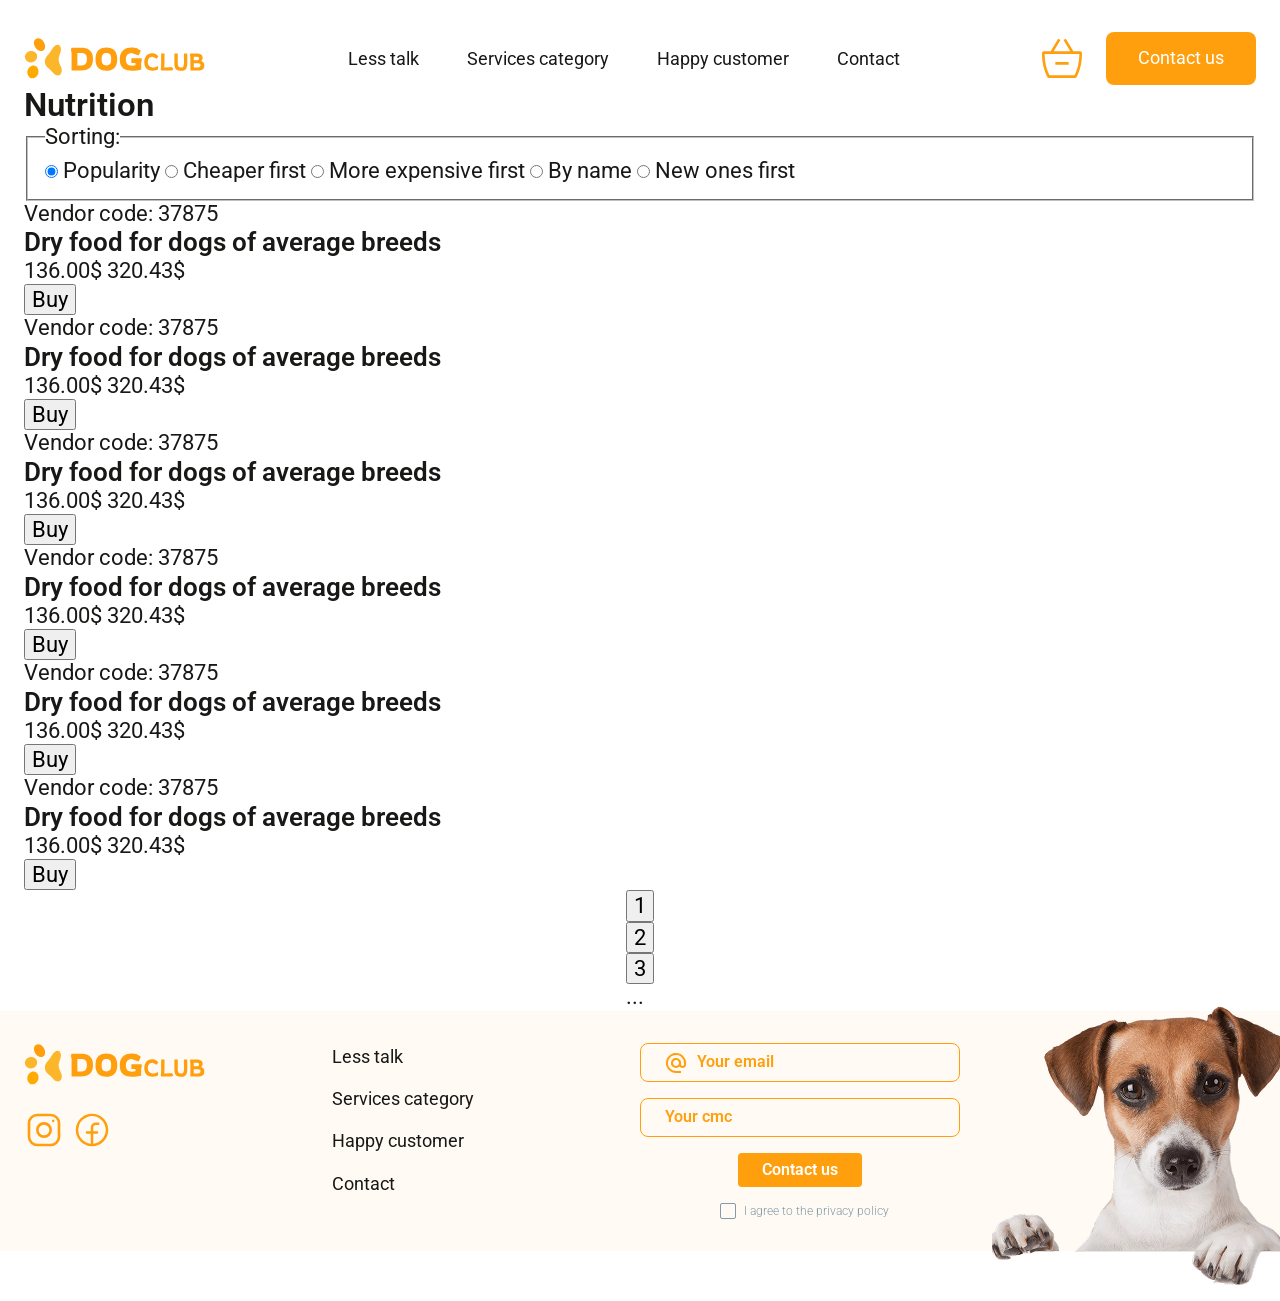
==== commit 42adb7ef: "add adaptive and update styles" ====
--- a/nutrition.html
+++ b/nutrition.html
@@ -18,8 +18,11 @@
       <div class="container">
         <div class="header__container">
           <nav class="header__nav">
-            <a class="header__logo link" href="/">
+            <a class="header__logo link" href="index.html">
               <img src="./images/logo.svg" alt="Dog Club logo" />
+            </a>
+            <a class="header__logo--mobile link" href="index.html">
+              <img src="./images/logo-mobile.svg" alt="Dog Club logo" />
             </a>
             <ul class="header__menu">
               <li>
@@ -54,15 +57,76 @@
           </nav>
           <div class="header__actions">
             <a class="header__cart" href="#">
-              <svg class="header__cart-icon" width="40" height="40">
+              <svg class="header__cart-icon">
                 <use href="./images/icons.svg#icon-basket"></use>
               </svg>
             </a>
-            <button class="header__button btn" type="button">Contact us</button>
+            <button class="header__button btn modal-btn-open" type="button">
+              Contact us
+            </button>
+            <button class="header__burger menu-btn-open" type="button">
+              <svg class="header__burger-icon" width="24" height="24">
+                <use href="./images/icons.svg#icon-burger"></use>
+              </svg>
+            </button>
           </div>
         </div>
       </div>
     </header>
+    <div class="mobile-menu">
+      <a class="mobile-menu__logo link" href="index.html">
+        <img src="./images/logo-mobile.svg" alt="Dog Club logo" />
+      </a>
+      <button class="mobile-menu__btn-close menu-btn-close" type="button">
+        <svg width="12" height="12">
+          <use href="./images/icons.svg#icon-close-btn"></use>
+        </svg>
+      </button>
+      <ul class="mobile-menu__list">
+        <li>
+          <a class="mobile-menu__link link" href="#activity-section"
+            >Less talk</a
+          >
+        </li>
+        <li>
+          <a class="mobile-menu__link link" href="#services-section"
+            >Services category</a
+          >
+        </li>
+        <li>
+          <a class="mobile-menu__link link" href="#customers-section"
+            >Happy customer</a
+          >
+        </li>
+        <li>
+          <a class="mobile-menu__link link" href="#contacts-section">Contact</a>
+        </li>
+      </ul>
+      <ul class="mobile-menu__socials">
+        <li>
+          <a
+            href="https://www.instagram.com/"
+            target="_blank"
+            rel="noopener noreferrer"
+          >
+            <svg width="32" height="32">
+              <use href="./images/icons.svg#icon-instagram"></use>
+            </svg>
+          </a>
+        </li>
+        <li>
+          <a
+            href="https://www.facebook.com/"
+            target="_blank"
+            rel="noopener noreferrer"
+          >
+            <svg width="32" height="32">
+              <use href="./images/icons.svg#icon-facebook"></use>
+            </svg>
+          </a>
+        </li>
+      </ul>
+    </div>
     <main>
       <section class="nutrition-section">
         <div class="container">
@@ -236,7 +300,7 @@
       <div class="container">
         <div class="footer__container">
           <div class="footer__left">
-            <div class="footer__branding">
+            <div>
               <a class="footer__logo link" href="/">
                 <img
                   class="footer__logo-icon"
@@ -244,17 +308,32 @@
                   alt="Dog Club logo"
                 />
               </a>
-              <ul class="footer-socials">
-                <li>
-                  <a href="#">
-                    <svg class="footer-socials__icon" width="40" height="40">
+              <a class="footer__logo--mobile link" href="/">
+                <img
+                  class="footer__logo-icon"
+                  src="./images/logo-mobile.svg"
+                  alt="Dog Club logo"
+                />
+              </a>
+              <ul class="footer__socials--desktop">
+                <li>
+                  <a
+                    href="https://www.instagram.com/"
+                    target="_blank"
+                    rel="noopener noreferrer"
+                  >
+                    <svg width="40" height="40">
                       <use href="./images/icons.svg#icon-instagram"></use>
                     </svg>
                   </a>
                 </li>
                 <li>
-                  <a href="#">
-                    <svg class="footer-socials__icon" width="40" height="40">
+                  <a
+                    href="https://www.facebook.com/"
+                    target="_blank"
+                    rel="noopener noreferrer"
+                  >
+                    <svg width="40" height="40">
                       <use href="./images/icons.svg#icon-facebook"></use>
                     </svg>
                   </a>
@@ -263,28 +342,52 @@
             </div>
             <nav class="footer__nav">
               <ul class="footer__menu">
-                <li class="footer__menu-item">
+                <li>
                   <a class="footer__menu-link link" href="#activity-section"
                     >Less talk</a
                   >
                 </li>
-                <li class="footer__menu-item">
+                <li>
                   <a class="footer__menu-link link" href="#services-section"
                     >Services category</a
                   >
                 </li>
-                <li class="footer__menu-item">
+                <li>
                   <a class="footer__menu-link link" href="#customers-section"
                     >Happy customer</a
                   >
                 </li>
-                <li class="footer__menu-item">
+                <li>
                   <a class="footer__menu-link link" href="#contacts-section"
                     >Contact</a
                   >
                 </li>
               </ul>
             </nav>
+            <ul class="footer__socials--mobile">
+              <li>
+                <a
+                  href="https://www.instagram.com/"
+                  target="_blank"
+                  rel="noopener noreferrer"
+                >
+                  <svg width="32" height="32">
+                    <use href="./images/icons.svg#icon-instagram"></use>
+                  </svg>
+                </a>
+              </li>
+              <li>
+                <a
+                  href="https://www.facebook.com/"
+                  target="_blank"
+                  rel="noopener noreferrer"
+                >
+                  <svg width="32" height="32">
+                    <use href="./images/icons.svg#icon-facebook"></use>
+                  </svg>
+                </a>
+              </li>
+            </ul>
           </div>
           <form class="footer__form">
             <div class="footer-input">
@@ -295,7 +398,7 @@
                 class="footer-input__control footer-input__control-email"
                 type="email"
                 name="user-email"
-                id="user-email"
+                id="footer-user-email"
                 placeholder="Your email"
                 required
               />
@@ -325,6 +428,7 @@
                   class="form-terms__control"
                   type="checkbox"
                   id="privacy-footer"
+                  required
                 />
                 <svg
                   class="form-terms__icon form-terms__icon--empty"
@@ -347,5 +451,142 @@
         </div>
       </div>
     </footer>
+    <div class="backdrop is-hidden">
+      <div class="modal">
+        <button class="modal__btn-close modal-btn-close" type="button">
+          <svg width="16" height="16">
+            <use href="./images/icons.svg#icon-close-btn"></use>
+          </svg>
+        </button>
+        <div class="contact-block">
+          <h2 class="contact-block__title title">
+            Our experts will take care of your friend
+          </h2>
+          <p class="contact-block__text">
+            Fill out the form so we can contact you!
+          </p>
+          <form class="contact-block__form">
+            <div class="contacts-input">
+              <svg class="contacts-input__icon" width="32" height="32">
+                <use href="./images/icons.svg#icon-form-name"></use>
+              </svg>
+              <input
+                class="contacts-input__control"
+                type="text"
+                name="user-name"
+                id="modal-user-name"
+                placeholder="Your name"
+                required
+              />
+              <label
+                class="contacts-input__label visually-hidden"
+                for="user-name"
+                >Your name</label
+              >
+            </div>
+            <div class="contacts-input">
+              <svg class="contacts-input__icon" width="32" height="32">
+                <use href="./images/icons.svg#icon-form-pet-name"></use>
+              </svg>
+              <input
+                class="contacts-input__control"
+                type="text"
+                name="pet-name"
+                id="modal-pet-name"
+                placeholder="Pet name"
+                required
+              />
+              <label
+                class="contacts-input__label visually-hidden"
+                for="pet-name"
+                >Pet name</label
+              >
+            </div>
+            <div class="contacts-input">
+              <svg class="contacts-input__icon" width="32" height="32">
+                <use href="./images/icons.svg#icon-form-phone"></use>
+              </svg>
+              <input
+                class="contacts-input__control"
+                type="tel"
+                name="user-phone"
+                id="modal-user-phone"
+                placeholder="Your phone"
+                required
+                pattern="\+\d{12}"
+              />
+              <label
+                class="contacts-input__label visually-hidden"
+                for="user-phone"
+                >Your phone</label
+              >
+            </div>
+            <div class="contacts-input">
+              <svg class="contacts-input__icon" width="32" height="32">
+                <use href="./images/icons.svg#icon-form-email"></use>
+              </svg>
+              <input
+                class="contacts-input__control"
+                type="email"
+                name="user-email"
+                id="modal-user-email"
+                placeholder="Your email"
+                required
+              />
+              <label
+                class="contacts-input__label visually-hidden"
+                for="user-email"
+                >Your email</label
+              >
+            </div>
+            <button class="btn btn--submit" type="submit">Contact us</button>
+            <div class="form-terms">
+              <label
+                class="form-terms__label form-terms__label-contacts"
+                for="privacy-modal"
+              >
+                <input
+                  class="form-terms__control"
+                  type="checkbox"
+                  id="privacy-modal"
+                  required
+                />
+                <svg
+                  class="form-terms__icon form-terms__icon--empty"
+                  width="16"
+                  height="16"
+                >
+                  <use href="./images/icons.svg#icon-checkbox"></use>
+                </svg>
+                <svg
+                  class="form-terms__icon form-terms__icon--checked"
+                  width="16"
+                  height="16"
+                >
+                  <use href="./images/icons.svg#icon-checkbox-active"></use>
+                </svg>
+                <span>I agree to the privacy policy</span>
+              </label>
+            </div>
+          </form>
+        </div>
+        <div>
+          <svg class="paw-10" width="125" height="125">
+            <use href="./images/icons.svg#icon-bg-paw"></use>
+          </svg>
+          <svg class="paw-11" width="125" height="125">
+            <use href="./images/icons.svg#icon-bg-paw"></use>
+          </svg>
+          <svg class="paw-12" width="125" height="125">
+            <use href="./images/icons.svg#icon-bg-paw"></use>
+          </svg>
+          <svg class="paw-13" width="125" height="125">
+            <use href="./images/icons.svg#icon-bg-paw"></use>
+          </svg>
+        </div>
+      </div>
+    </div>
+    <script src="./js/modal.js"></script>
+    <script src="./js/mobile-menu.js"></script>
   </body>
 </html>
--- a/css/main.min.css
+++ b/css/main.min.css
@@ -1 +1 @@
-@font-face{font-display:swap;font-family:"Roboto";font-weight:300;src:url("../fonts/roboto-v51-latin-300.woff2") format("woff2")}@font-face{font-display:swap;font-family:"Roboto";font-weight:400;src:url("../fonts/roboto-v51-latin-regular.woff2") format("woff2")}@font-face{font-display:swap;font-family:"Roboto";font-weight:600;src:url("../fonts/roboto-v51-latin-600.woff2") format("woff2")}@font-face{font-display:swap;font-family:"Rowdies";font-weight:400;src:url("../fonts/rowdies-v19-latin-regular.woff2") format("woff2")}*,*::after,*::before{-webkit-box-sizing:border-box;box-sizing:border-box}html{scroll-behavior:smooth;overflow-x:clip}body{margin:0;font-family:var(--main-font);color:var(--primary-dark-cl);overflow-x:clip;background-color:var(--primary-white-cl);font-size:22px;line-height:1.2;font-weight:400}h1,h2,h3,h4,h5,h6,p{margin:0}a{display:inline-block}img{display:block;max-width:100%;height:auto;-o-object-fit:cover;object-fit:cover}address{font-style:normal}ul{margin:0;padding:0;list-style-type:none}:root{--main-font: 'Roboto', sans-serif;--secondary-font: 'Rowdies', sans-serif;--primary-white-cl: #ffffff;--primary-accent-cl: #ff9f0e;--primary-dark-cl: #181817;--secondary-accent-cl: #ffaa00;--secondary-grey-cl: #839aa9;--secondary-light-cl: #f9f9ff;--secondary-light-blue-cl: #f1f3ff}.visually-hidden{position:absolute;left:-10000px;top:auto;width:1px;height:1px;overflow:hidden}.link{color:var(--primary-dark-cl);text-decoration:none}.form-terms__label{color:var(--secondary-grey-cl);font-size:12px;font-weight:300;cursor:pointer;-webkit-user-select:none;-moz-user-select:none;-ms-user-select:none;user-select:none;display:-webkit-box;display:-ms-flexbox;display:flex;gap:8px;-webkit-box-align:center;-ms-flex-align:center;align-items:center;width:-webkit-fit-content;width:-moz-fit-content;width:fit-content}.form-terms__label-contacts{margin:0 auto}.form-terms{margin-top:16px}.form-terms__control{-moz-appearance:none;appearance:none;-webkit-appearance:none;width:0;height:0;opacity:0;cursor:pointer}.form-terms__icon{cursor:pointer;-ms-flex-negative:0;flex-shrink:0}.form-terms__icon--empty{display:block}.form-terms__icon--checked{display:none}.form-terms__control:checked~.form-terms__icon--empty{display:none}.form-terms__control:checked~.form-terms__icon--checked{display:block}.contacts-input__control{color:var(--primary-accent-cl);font-size:18px;line-height:1.3;letter-spacing:5%;padding:12px 40px 12px 80px;width:100%;background:rgba(0,0,0,0);border:1px solid var(--primary-accent-cl);border-radius:8px}.contacts-input__control::-webkit-input-placeholder{color:var(--primary-accent-cl)}.contacts-input__control::-moz-placeholder{color:var(--primary-accent-cl)}.contacts-input__control:-ms-input-placeholder{color:var(--primary-accent-cl)}.contacts-input__control::-ms-input-placeholder{color:var(--primary-accent-cl)}.contacts-input__control::placeholder{color:var(--primary-accent-cl)}.footer-input__control{color:var(--primary-accent-cl);font-weight:700;font-size:16px;line-height:1.3;padding:10px 24px 10px 56px;background:rgba(0,0,0,0);width:320px;border:1px solid var(--primary-accent-cl);border-radius:8px}.footer-input__control-email{padding:8px 24px 8px 56px}.footer-input__control-cmc{padding:8px 24px}.footer-input__control::-webkit-input-placeholder{color:var(--primary-accent-cl)}.footer-input__control::-moz-placeholder{color:var(--primary-accent-cl)}.footer-input__control:-ms-input-placeholder{color:var(--primary-accent-cl)}.footer-input__control::-ms-input-placeholder{color:var(--primary-accent-cl)}.footer-input__control::placeholder{color:var(--primary-accent-cl)}.footer-input{position:relative;margin-bottom:16px}.footer-input__icon{position:absolute;top:8px;left:24px}.contacts-input{position:relative;margin-bottom:24px}.contacts-input__icon{position:absolute;top:8px;left:40px}.contacts-input__label{top:8px;left:80px}.btn{padding:16px 32px;font-size:18px;color:var(--primary-white-cl);background:var(--primary-accent-cl);border-radius:8px;border:none}.btn--small{padding:8px 24px;font-size:16px;font-weight:700;color:var(--primary-white-cl);background:var(--primary-accent-cl);border-radius:4px;border:none}.btn-learn{background:url("/images/activity/learn-more-bg.svg") no-repeat center/cover;width:161px;height:123px;border:none;cursor:pointer;position:absolute;top:-24px;left:310px;display:-webkit-box;display:-ms-flexbox;display:flex;-webkit-box-orient:vertical;-webkit-box-direction:normal;-ms-flex-direction:column;flex-direction:column;-webkit-box-pack:center;-ms-flex-pack:center;justify-content:center;-webkit-box-align:center;-ms-flex-align:center;align-items:center;gap:8px}.pagination{display:-webkit-box;display:-ms-flexbox;display:flex;-webkit-box-align:center;-ms-flex-align:center;align-items:center;-webkit-box-pack:center;-ms-flex-pack:center;justify-content:center;gap:24px}.pagination__button{width:12px;height:12px;background-color:var(--secondary-grey-cl);border-radius:50%}.pagination__button--active{background-color:var(--secondary-accent-cl)}.carousel-btn{display:none;-webkit-box-align:center;-ms-flex-align:center;align-items:center;-webkit-box-pack:center;-ms-flex-pack:center;justify-content:center;-ms-flex-negative:0;flex-shrink:0;padding:0;width:44px;height:44px;background-color:var(--secondary-grey-cl);border-radius:50%;border:1px solid var(--secondary-grey-cl);cursor:pointer}@media screen and (min-width: 768px){.carousel-btn{display:-webkit-box;display:-ms-flexbox;display:flex}}.carousel-btn.next{-webkit-transform:rotate(180deg);transform:rotate(180deg)}.service-card__title{color:var(--primary-accent-cl);font-size:22px;font-weight:600}.service-card{display:-webkit-box;display:-ms-flexbox;display:flex;-webkit-box-orient:vertical;-webkit-box-direction:normal;-ms-flex-direction:column;flex-direction:column;-webkit-box-align:center;-ms-flex-align:center;align-items:center;-webkit-box-pack:center;-ms-flex-pack:center;justify-content:center;padding:47px 71px;background:-webkit-gradient(linear, left top, left bottom, from(#ffffff), to(#fffbf4));background:linear-gradient(180deg, #ffffff 0%, #fffbf4 100%);border:1px solid #f9f9ff;-webkit-box-shadow:0px 4px 4px rgba(24,24,23,.05);box-shadow:0px 4px 4px rgba(24,24,23,.05);border-radius:16px;text-decoration:none}.service-card__icon{margin-bottom:16px}.customer-card__title{color:var(--primary-white-cl);font-size:24px;font-weight:600;margin-bottom:8px}.customer-card__review{color:var(--secondary-light-blue-cl);font-size:16px;margin-bottom:16px}.customer-card{margin:0 auto;display:-webkit-box;display:-ms-flexbox;display:flex;-webkit-box-orient:vertical;-webkit-box-direction:normal;-ms-flex-direction:column;flex-direction:column;max-width:344px;height:456px;background:var(--secondary-grey-cl);border-radius:24px;overflow:hidden;-webkit-box-pack:end;-ms-flex-pack:end;justify-content:flex-end}.customer-card__image{width:100%;height:71.5%;-o-object-fit:cover;object-fit:cover;-o-object-position:top;object-position:top}.customer-card__content{padding:16px 0;height:28.5%;background:var(--secondary-grey-cl);padding:20px;display:-webkit-box;display:-ms-flexbox;display:flex;-webkit-box-orient:vertical;-webkit-box-direction:normal;-ms-flex-direction:column;flex-direction:column;margin-bottom:24px}.customer-card__rating{display:-webkit-box;display:-ms-flexbox;display:flex;-webkit-box-pack:center;-ms-flex-pack:center;justify-content:center;-webkit-box-align:center;-ms-flex-align:center;align-items:center;gap:40px}.customer-card__rating-numbers{font-size:16px;color:var(--secondary-accent-cl)}.icon-bone--orange{fill:var(--secondary-accent-cl)}.icon-bone--white{fill:var(--secondary-light-blue-cl)}.header{padding-top:32px}.header__container{display:-webkit-box;display:-ms-flexbox;display:flex;gap:40px}.header__nav{display:-webkit-box;display:-ms-flexbox;display:flex;-webkit-box-flex:1;-ms-flex-positive:1;flex-grow:1;gap:40px;-webkit-box-align:center;-ms-flex-align:center;align-items:center}.header__menu{display:-webkit-box;display:-ms-flexbox;display:flex;gap:48px;-webkit-box-flex:1;-ms-flex-positive:1;flex-grow:1;-webkit-box-pack:center;-ms-flex-pack:center;justify-content:center}.header__logo{-ms-flex-negative:0;flex-shrink:0;width:182px;height:43px}.header__actions{display:-webkit-box;display:-ms-flexbox;display:flex;-webkit-box-align:end;-ms-flex-align:end;align-items:flex-end;gap:24px}.header__menu-link{font-size:18px;line-height:1.3;letter-spacing:5%}.container{width:100%;max-width:1288px;margin:0 auto;padding:0 24px}.title{font-family:var(--secondary-font);font-size:56px;font-weight:400}.text{margin-bottom:24px}.hero-section__title{font-family:var(--secondary-font);font-size:72px;font-weight:400;letter-spacing:5%;max-width:635px;margin-bottom:40px}.hero-section__text{line-height:1.5;max-width:420px}.hero-section{padding-top:212px;padding-bottom:236px;background-image:url("/images/hero/hero-bg.svg");background-repeat:no-repeat;background-position:right center;background-size:cover}.hero-section__container{display:-webkit-box;display:-ms-flexbox;display:flex;position:relative;gap:20px}.paw{position:absolute;z-index:-1;-webkit-filter:blur(4px);filter:blur(4px)}.paw-1{top:-254px;left:735px}.paw-2{top:-214px;right:-90px;-webkit-transform:rotate(271deg);transform:rotate(271deg)}.paw-3{bottom:-243px;left:119px}.icon-arrow--small{position:absolute;top:-62px;left:476px}.black-dog-bg{top:23px;right:77px}.black-dog{top:23px;right:73px}.icon{position:absolute}.small-dog-1,.small-dog-2,.small-dog-3{border-radius:50%}.small-dog-1{top:250px;left:583px;-webkit-transform:rotate(328deg);transform:rotate(328deg)}.small-dog-2{top:-35px;right:416px;-webkit-transform:rotate(343deg);transform:rotate(343deg)}.small-dog-3{top:62px;right:37px}.paw--purple{fill:#d9a6ff;top:55px;right:523px;-webkit-transform:rotate(114deg);transform:rotate(114deg)}.paw--orange{fill:#fcb62a;bottom:-81px;left:607px}.paw--pink{fill:#ff6e9f;top:200px;right:31px;-webkit-transform:rotate(184deg);transform:rotate(184deg)}.activity-section__text{line-height:1.5}.activity-section{padding-top:160px;padding-bottom:119px}.activity-section__title{margin-bottom:40px}.activity-section__container{display:-webkit-box;display:-ms-flexbox;display:flex;gap:20px;position:relative}.activity-section__content{max-width:640px;margin-left:auto}.icon-light-dog-bg{z-index:-1;top:-76px;left:24px}.activity-light-dog{left:25px;width:470px}.paw--grey-1{top:-53px;left:186px}.paw--grey-2{bottom:126px;left:76px;-webkit-transform:rotate(309deg);transform:rotate(309deg)}.paw--grey-3{bottom:195px;left:407px;-webkit-transform:rotate(64deg);transform:rotate(64deg)}.btn-learn__text{font-size:16px;color:var(--primary-white-cl)}.paw-4{left:-120px;top:0}.icon-bowl{bottom:-80px;left:225px}.paw-5{right:155px;bottom:-94px}.paw-6{right:-142px;top:-99px;-webkit-transform:rotate(271deg);transform:rotate(271deg)}.services-section__more-link{color:var(--primary-accent-cl);font-size:18px;line-height:1.3;letter-spacing:5%}.services-section{padding:68px 0 95px;background-image:url("/images/services/services-bg.svg");background-repeat:no-repeat;background-position:center;background-size:cover;text-align:center}.services-section__title{margin-bottom:48px}.services-section__content{display:-webkit-box;display:-ms-flexbox;display:flex;-webkit-box-pack:center;-ms-flex-pack:center;justify-content:center;-webkit-box-align:end;-ms-flex-align:end;align-items:flex-end;gap:24px}.services-section__list{display:-webkit-box;display:-ms-flexbox;display:flex;gap:24px}.services-section__container{position:relative}.icon-arrow--big{position:absolute;top:-79px;right:-9px}.services-section__more-services{display:-webkit-box;display:-ms-flexbox;display:flex;-webkit-box-align:center;-ms-flex-align:center;align-items:center;gap:8px}.customers-section{text-align:center}.customers-section__container{position:relative}.customers-section__title{margin-bottom:48px}.paw-7{top:-10px;left:0}.paw-8{-webkit-transform:rotate(271deg);transform:rotate(271deg);top:22px;right:-90px}.paw-9{-webkit-transform:rotate(271deg);transform:rotate(271deg);bottom:-104px;left:-214px}.customers-section__slider{display:-webkit-box;display:-ms-flexbox;display:flex;-webkit-box-pack:center;-ms-flex-pack:center;justify-content:center;-webkit-box-align:center;-ms-flex-align:center;align-items:center;gap:24px}.customers-section__content{overflow:hidden}.customers-section__list{margin-bottom:32px}.footer__menu-link{font-size:18px;line-height:1.3;letter-spacing:5%}.footer-socials{display:-webkit-box;display:-ms-flexbox;display:flex;gap:8px;-webkit-box-align:center;-ms-flex-align:center;align-items:center}.footer{position:relative;padding:32px 0 31px;background-color:#fffaf3;margin-bottom:50px}.footer__logo-icon{width:192px}.footer__logo{margin-bottom:24px}.footer__container{display:-webkit-box;display:-ms-flexbox;display:flex;display:grid;grid-template-columns:1fr 1fr}.footer__nav{display:-webkit-box;display:-ms-flexbox;display:flex;gap:16px}.footer__form{display:-webkit-box;display:-ms-flexbox;display:flex;-webkit-box-orient:vertical;-webkit-box-direction:normal;-ms-flex-direction:column;flex-direction:column;-webkit-box-align:center;-ms-flex-align:center;align-items:center;max-width:320px}.footer::before{position:absolute;width:292px;height:305px;content:"";right:-4px;bottom:-47px;background-image:url("./images/footer/footer-light-dog.png")}.footer__left{display:-webkit-box;display:-ms-flexbox;display:flex;display:grid;grid-template-columns:1fr 1fr}.footer__menu{display:-webkit-box;display:-ms-flexbox;display:flex;-webkit-box-orient:vertical;-webkit-box-direction:normal;-ms-flex-direction:column;flex-direction:column;gap:16px}.contacts-section__text{color:var(--secondary-grey-cl);font-size:18px;line-height:1.3;letter-spacing:5%;margin-bottom:42px}.contacts-section{position:relative;padding:168px 0 102px;text-align:center;background-image:url("/images/contacts/contacts-bg.svg");background-repeat:no-repeat;background-size:cover;background-position:center -36px}.contacts-section__form{margin:0 auto;max-width:600px;max-height:341px}.contacts-section__title{margin:0 auto 40px;max-width:600px}.contacts-light-dog{top:230px;left:-20px}.contacts-red-dog{z-index:2;top:50px;right:0}.contacts-paw-1{top:130px;left:266px}.contacts-paw-2{top:51px;right:187px;-webkit-transform:rotate(76deg);transform:rotate(76deg)}.contacts-bone-1{z-index:0;top:123px;left:600px}.contacts-bone-2{top:134px;right:-11px;-webkit-transform:rotate(76deg);transform:rotate(181deg);z-index:0}.contacts-collar{top:197px;left:0}/*# sourceMappingURL=main.min.css.map */+@font-face{font-display:swap;font-family:"Roboto";font-weight:300;src:url("../fonts/roboto-v51-latin-300.woff2") format("woff2")}@font-face{font-display:swap;font-family:"Roboto";font-weight:400;src:url("../fonts/roboto-v51-latin-regular.woff2") format("woff2")}@font-face{font-display:swap;font-family:"Roboto";font-weight:600;src:url("../fonts/roboto-v51-latin-600.woff2") format("woff2")}@font-face{font-display:swap;font-family:"Rowdies";font-weight:400;src:url("../fonts/rowdies-v19-latin-regular.woff2") format("woff2")}:root{--main-font: 'Roboto', sans-serif;--secondary-font: 'Rowdies', sans-serif;--primary-white-cl: #ffffff;--primary-accent-cl: #ff9f0e;--primary-dark-cl: #181817;--secondary-accent-cl: #ffaa00;--secondary-grey-cl: #839aa9;--secondary-light-cl: #f9f9ff;--secondary-light-blue-cl: #f1f3ff;--hover-accent-cl: #fcb62a;--background-cl: #fffaf3}*,*::after,*::before{-webkit-box-sizing:border-box;box-sizing:border-box}html{scroll-behavior:smooth;overflow-x:clip}body{margin:0;font-family:var(--main-font);color:var(--primary-dark-cl);overflow-x:clip;background-color:var(--primary-white-cl);font-size:16px;line-height:1.2;font-weight:400}@media screen and (min-width: 768px){body{font-size:18px}}@media screen and (min-width: 1280px){body{font-size:22px}}h1,h2,h3,h4,h5,h6,p{margin:0}a{display:inline-block}img{display:block;max-width:100%;height:auto;-o-object-fit:cover;object-fit:cover}address{font-style:normal}ul{margin:0;padding:0;list-style-type:none}@-webkit-keyframes pulse{0%,100%{-webkit-transform:translate(var(--x, 0), 0) scale(1) rotate(var(--r, 0));transform:translate(var(--x, 0), 0) scale(1) rotate(var(--r, 0))}50%{-webkit-transform:translate(var(--x, 0), -5px) scale(1.1) rotate(var(--r, 0));transform:translate(var(--x, 0), -5px) scale(1.1) rotate(var(--r, 0))}}@keyframes pulse{0%,100%{-webkit-transform:translate(var(--x, 0), 0) scale(1) rotate(var(--r, 0));transform:translate(var(--x, 0), 0) scale(1) rotate(var(--r, 0))}50%{-webkit-transform:translate(var(--x, 0), -5px) scale(1.1) rotate(var(--r, 0));transform:translate(var(--x, 0), -5px) scale(1.1) rotate(var(--r, 0))}}.icon--animated{-webkit-animation:pulse var(--duration, 2s) infinite ease-in-out;animation:pulse var(--duration, 2s) infinite ease-in-out;-webkit-transform-origin:center;transform-origin:center}@-webkit-keyframes pulse-arrow{0%,100%{-webkit-transform:scale(1) translateY(0);transform:scale(1) translateY(0)}50%{-webkit-transform:scale(0.95) translateY(-5px);transform:scale(0.95) translateY(-5px)}}@keyframes pulse-arrow{0%,100%{-webkit-transform:scale(1) translateY(0);transform:scale(1) translateY(0)}50%{-webkit-transform:scale(0.95) translateY(-5px);transform:scale(0.95) translateY(-5px)}}.icon-arrow--animated{-webkit-animation:pulse-arrow 1.6s infinite ease-in-out;animation:pulse-arrow 1.6s infinite ease-in-out}.visually-hidden{position:absolute;left:-10000px;top:auto;width:1px;height:1px;overflow:hidden}.title{font-family:var(--secondary-font);font-weight:400;font-size:32px}@media screen and (min-width: 768px){.title{font-size:48px}}@media screen and (min-width: 1280px){.title{font-size:56px}}.text{margin-bottom:24px}.btn{padding:8px 24px;font-size:16px;color:var(--primary-white-cl);background:var(--primary-accent-cl);border-radius:4px;border:none;cursor:pointer;-webkit-transition:background .2s;transition:background .2s}@media screen and (min-width: 768px){.btn{font-size:18px;padding:16px 32px;border-radius:8px}}.btn--small{padding:8px 24px;font-size:16px;font-weight:700;color:var(--primary-white-cl);background:var(--primary-accent-cl);border-radius:4px;border:none;cursor:pointer;-webkit-transition:background .2s;transition:background .2s;width:-webkit-fit-content;width:-moz-fit-content;width:fit-content;margin:0 auto}.btn--small:hover{background:var(--hover-accent-cl)}.btn:hover{background:var(--hover-accent-cl)}.btn-learn{background:url("../images/activity/mobile-learn-more-bg.svg") no-repeat center/contain;width:73px;height:72px;border:none;position:absolute;bottom:-20px;left:50%;-webkit-transform:translateX(20px);transform:translateX(20px);display:-webkit-box;display:-ms-flexbox;display:flex;-webkit-box-orient:vertical;-webkit-box-direction:normal;-ms-flex-direction:column;flex-direction:column;-webkit-box-pack:center;-ms-flex-pack:center;justify-content:center;-webkit-box-align:center;-ms-flex-align:center;align-items:center;gap:8px;cursor:pointer;z-index:3}@media screen and (min-width: 768px){.btn-learn{bottom:-7px;left:50%;-webkit-transform:translateX(-120px);transform:translateX(-120px)}}@media screen and (min-width: 1280px){.btn-learn{background:url("../images/activity/learn-more-bg.svg") no-repeat center/cover;width:161px;height:123px;top:-24px;left:320px;-webkit-transform:none;transform:none}}.btn-learn:hover .btn-learn__text{color:var(--primary-accent-cl)}.btn-learn__text{font-weight:300;font-size:8px;color:var(--primary-white-cl);-webkit-transition:color .2s;transition:color .2s}@media screen and (min-width: 1280px){.btn-learn__text{font-weight:400;font-size:16px}}.carousel-btn{display:none;-webkit-box-align:center;-ms-flex-align:center;align-items:center;-webkit-box-pack:center;-ms-flex-pack:center;justify-content:center;-ms-flex-negative:0;flex-shrink:0;padding:0;width:44px;height:44px;background-color:var(--secondary-grey-cl);border-radius:50%;border:1px solid var(--secondary-grey-cl);cursor:pointer;-webkit-transition:background-color .2s,border .2s;transition:background-color .2s,border .2s}@media screen and (min-width: 768px){.carousel-btn{display:-webkit-box;display:-ms-flexbox;display:flex}}.carousel-btn:hover{background-color:var(--primary-accent-cl);border:1px solid var(--primary-accent-cl)}.carousel-btn__arrow{width:16px;height:16px}.carousel-btn.next{-webkit-transform:rotate(180deg);transform:rotate(180deg)}.contact-block__title{margin:0 auto 8px;max-width:350px}@media screen and (min-width: 768px){.contact-block__title{margin:0 auto 16px;max-width:600px}}.contact-block__text{color:var(--secondary-grey-cl);font-size:14px;line-height:1.3;margin-bottom:24px}@media screen and (min-width: 768px){.contact-block__text{font-size:18px;letter-spacing:5%;margin-bottom:42px}}.contact-block__form{margin:0 auto;max-width:344px}.contact-block__form .form-terms{margin-top:8px}@media screen and (min-width: 768px){.contact-block__form .form-terms{margin-top:16px}}@media screen and (min-width: 768px){.contact-block__form{max-width:600px}}.customer-card{margin:0 auto;display:-webkit-box;display:-ms-flexbox;display:flex;-webkit-box-orient:vertical;-webkit-box-direction:normal;-ms-flex-direction:column;flex-direction:column;max-width:344px;height:456px;background:var(--secondary-grey-cl);border-radius:24px;overflow:hidden;-webkit-box-pack:end;-ms-flex-pack:end;justify-content:flex-end}.customer-card__title{color:var(--primary-white-cl);font-size:24px;font-weight:600;margin-bottom:8px}.customer-card__review{color:var(--secondary-light-blue-cl);font-size:16px;margin-bottom:20px}.customer-card__image{width:100%;height:71.5%;-o-object-fit:cover;object-fit:cover;-o-object-position:top;object-position:top}.customer-card__content{padding:16px 2px;height:28.5%;background:var(--secondary-grey-cl);display:-webkit-box;display:-ms-flexbox;display:flex;-webkit-box-orient:vertical;-webkit-box-direction:normal;-ms-flex-direction:column;flex-direction:column}.customer-card__rating{display:-webkit-box;display:-ms-flexbox;display:flex;-webkit-box-pack:center;-ms-flex-pack:center;justify-content:center;-webkit-box-align:center;-ms-flex-align:center;align-items:center;gap:40px}.customer-card__rating-numbers{font-size:16px;color:var(--secondary-accent-cl)}.form-terms{margin:0 auto}.form-terms__label{color:var(--secondary-grey-cl);font-size:12px;font-weight:300;cursor:pointer;-webkit-user-select:none;-moz-user-select:none;-ms-user-select:none;user-select:none;display:-webkit-box;display:-ms-flexbox;display:flex;gap:8px;-webkit-box-align:center;-ms-flex-align:center;align-items:center;width:-webkit-fit-content;width:-moz-fit-content;width:fit-content}.form-terms__label-contacts{margin:0 auto}.form-terms__control{-moz-appearance:none;appearance:none;-webkit-appearance:none;width:0;height:0;opacity:0;cursor:pointer}.form-terms__icon{cursor:pointer;-ms-flex-negative:0;flex-shrink:0}.form-terms__icon--empty{display:block}.form-terms__icon--checked{display:none}.form-terms__control:checked~.form-terms__icon--empty{display:none}.form-terms__control:checked~.form-terms__icon--checked{display:block}.icon,.icon-paw{position:absolute;display:block}.icon--xs{width:16px;height:16px}.icon--sm{width:20px;height:20px}.icon--md{width:24px;height:24px}.icon--lg{width:32px;height:32px}.icon--xl{width:40px;height:40px}.icon-bone{width:32px;height:14px;fill:var(--secondary-light-blue-cl)}.icon-bone--active{fill:var(--secondary-accent-cl)}.icon-arrow{width:40px;height:20px}.icon-arrow--small{width:48px;height:40px}.icon-arrow--big{width:192px;height:144px}.icon-play{width:24px;height:24px;fill:var(--primary-white-cl);-webkit-transition:fill .2s;transition:fill .2s}@media screen and (min-width: 1280px){.icon-play{width:48px;height:48px}}.btn-learn:hover .icon-play{fill:var(--primary-accent-cl)}.icon-paw{-webkit-filter:blur(4px);filter:blur(4px)}.icon-paw--page{z-index:-1;fill:var(--background-cl)}.icon-paw--modal{fill:var(--primary-white-cl)}.icon-paw--xs{width:30px;height:30px;-webkit-filter:blur(0.5px);filter:blur(0.5px)}.icon-paw--sm{width:56px;height:56px}.icon-paw--md{width:72px;height:72px}.icon-paw--lg{width:125px;height:125px}.icon-paw--xl{width:260px;height:260px}.icon-paw--purple{fill:#d9a6ff}.icon-paw--orange{fill:#fcb62a}.icon-paw--pink{fill:#ff6e9f}.contacts-input{position:relative;margin-bottom:16px}@media screen and (min-width: 768px){.contacts-input{margin-bottom:24px}}.contacts-input__control{color:var(--primary-accent-cl);font-size:16px;line-height:1.3;padding:8px 24px 8px 56px;width:100%;background:rgba(0,0,0,0);border:1px solid var(--primary-accent-cl);border-radius:8px;outline:none}@media screen and (min-width: 768px){.contacts-input__control{font-size:18px;letter-spacing:5%;padding:12px 40px 12px 80px}}.contacts-input__control:focus{color:var(--primary-dark-cl)}.contacts-input__control:focus::-webkit-input-placeholder{color:var(--primary-dark-cl)}.contacts-input__control:focus::-moz-placeholder{color:var(--primary-dark-cl)}.contacts-input__control:focus:-ms-input-placeholder{color:var(--primary-dark-cl)}.contacts-input__control:focus::-ms-input-placeholder{color:var(--primary-dark-cl)}.contacts-input__control:focus::placeholder{color:var(--primary-dark-cl)}.contacts-input__control::-webkit-input-placeholder{color:var(--primary-accent-cl)}.contacts-input__control::-moz-placeholder{color:var(--primary-accent-cl)}.contacts-input__control:-ms-input-placeholder{color:var(--primary-accent-cl)}.contacts-input__control::-ms-input-placeholder{color:var(--primary-accent-cl)}.contacts-input__control::placeholder{color:var(--primary-accent-cl)}.contacts-input__icon{position:absolute;top:8px;left:24px;width:24px;height:24px}@media screen and (min-width: 768px){.contacts-input__icon{top:8px;left:40px;width:32px;height:32px}}.contacts-input__label{top:8px;left:80px}.footer-input{position:relative;width:100%}.footer-input__control{-webkit-box-sizing:border-box;box-sizing:border-box;color:var(--primary-accent-cl);font-weight:400;font-size:16px;line-height:1.3;padding:10px 24px 10px 56px;background:rgba(0,0,0,0);width:100%;border:1px solid var(--primary-accent-cl);border-radius:8px;outline:none}@media screen and (min-width: 768px){.footer-input__control{font-weight:700}}.footer-input__control:focus{color:var(--primary-dark-cl)}.footer-input__control:focus::-webkit-input-placeholder{color:var(--primary-dark-cl)}.footer-input__control:focus::-moz-placeholder{color:var(--primary-dark-cl)}.footer-input__control:focus:-ms-input-placeholder{color:var(--primary-dark-cl)}.footer-input__control:focus::-ms-input-placeholder{color:var(--primary-dark-cl)}.footer-input__control:focus::placeholder{color:var(--primary-dark-cl)}.footer-input__control::-webkit-input-placeholder{color:var(--primary-accent-cl)}.footer-input__control::-moz-placeholder{color:var(--primary-accent-cl)}.footer-input__control:-ms-input-placeholder{color:var(--primary-accent-cl)}.footer-input__control::-ms-input-placeholder{color:var(--primary-accent-cl)}.footer-input__control::placeholder{color:var(--primary-accent-cl)}.footer-input__control-email{padding:8px 24px 8px 56px}.footer-input__control-cmc{padding:8px 24px}.footer-input__icon{position:absolute;top:8px;left:24px}.link{color:var(--primary-dark-cl);text-decoration:none;-webkit-transition:color .2s;transition:color .2s}.link:hover{color:var(--primary-accent-cl)}.pagination{display:-webkit-box;display:-ms-flexbox;display:flex;-webkit-box-align:center;-ms-flex-align:center;align-items:center;-webkit-box-pack:center;-ms-flex-pack:center;justify-content:center;gap:16px}@media screen and (min-width: 768px){.pagination{gap:24px}}.pagination__button{width:8px;height:8px;background-color:var(--secondary-grey-cl);border-radius:50%}@media screen and (min-width: 768px){.pagination__button{width:12px;height:12px}}.pagination__button--active{background-color:var(--secondary-accent-cl)}.service-card{display:-webkit-box;display:-ms-flexbox;display:flex;-webkit-box-orient:vertical;-webkit-box-direction:normal;-ms-flex-direction:column;flex-direction:column;-webkit-box-align:center;-ms-flex-align:center;align-items:center;-webkit-box-pack:center;-ms-flex-pack:center;justify-content:center;padding:47px 71px;background:-webkit-gradient(linear, left top, left bottom, from(var(--primary-white-cl)), to(#fffbf4));background:linear-gradient(180deg, var(--primary-white-cl) 0%, #fffbf4 100%);border:1px solid var(--secondary-light-cl);-webkit-box-shadow:0px 4px 4px rgba(24,24,23,.05);box-shadow:0px 4px 4px rgba(24,24,23,.05);border-radius:16px;text-decoration:none}.service-card__title{color:var(--primary-accent-cl);font-size:22px;font-weight:600;-webkit-transition:color .2s;transition:color .2s}.service-card:hover .service-card__title{color:var(--hover-accent-cl)}.service-card__icon{width:96px;height:96px;margin-bottom:16px}.activity-section{padding-top:40px;padding-bottom:20px}@media screen and (min-width: 768px){.activity-section{padding-top:40px;padding-bottom:40px}}@media screen and (min-width: 1280px){.activity-section{padding-top:160px;padding-bottom:119px}}.activity-section__container{display:-webkit-box;display:-ms-flexbox;display:flex;gap:20px;position:relative}.activity-section__content{position:relative;max-width:640px;margin:0 auto}@media screen and (min-width: 1280px){.activity-section__content{margin:0 0 0 auto}}.activity-section__title{margin-bottom:24px}@media screen and (min-width: 768px){.activity-section__title{margin-bottom:40px}}.activity-section__text{font-size:18px;line-height:1.33;letter-spacing:5%}@media screen and (min-width: 1280px){.activity-section__text{font-size:22px;line-height:1.5;letter-spacing:0}}.activity-section__image{display:none}@media screen and (min-width: 1280px){.activity-section__image{display:block}}.contacts-section{position:relative;padding:72px 0 162px;text-align:center;background-image:url("../images/contacts/mobile-contacts-bg.svg");background-repeat:no-repeat;background-size:cover;background-position:center -90px}@media screen and (min-width: 480px){.contacts-section{background-image:url("../images/contacts/mobile-contacts-bg.svg");background-position:center -70px}}@media screen and (min-width: 768px){.contacts-section{padding:140px 0 162px;background-image:url(../images/contacts/contacts-bg.svg);background-position:center -53px}}@media screen and (min-width: 1280px){.contacts-section{padding:168px 0 92px;background-position:center -36px}}.container{width:100%;max-width:1288px;margin:0 auto;padding:0 24px}.customers-section{text-align:center}.customers-section__container{position:relative}.customers-section__title{margin-bottom:24px}@media screen and (min-width: 768px){.customers-section__title{margin-bottom:48px}}.customers-section__slider{display:-webkit-box;display:-ms-flexbox;display:flex;-webkit-box-pack:center;-ms-flex-pack:center;justify-content:center;-webkit-box-align:center;-ms-flex-align:center;align-items:center;gap:16px}@media screen and (min-width: 768px){.customers-section__slider{max-width:800px;margin:0 auto}}@media screen and (min-width: 1280px){.customers-section__slider{max-width:none;margin:0;gap:24px}}.customers-section__content{overflow:hidden}.customers-section__list{margin-bottom:16px}@media screen and (min-width: 768px){.customers-section__list{margin-bottom:32px}}.hero-section__main-dog{top:23px;right:73px}.hero-section__main-dog-bg{width:506px;height:516px;top:23px;right:77px}.hero-section__main-dog,.hero-section__main-dog-bg{display:none}@media screen and (min-width: 1280px){.hero-section__main-dog,.hero-section__main-dog-bg{display:-webkit-box;display:-ms-flexbox;display:flex}}.hero-section__arrow{display:none}@media screen and (min-width: 1280px){.hero-section__arrow{display:block;width:70px;height:52px;top:-62px;left:476px}}.hero-section__avatar-1,.hero-section__avatar-2,.hero-section__avatar-3{border-radius:50%}.hero-section__avatar-1{width:24px;height:24px;top:170px;left:50%;--x: -140px;--r: 328deg;--duration: 2s}@media screen and (min-width: 768px){.hero-section__avatar-1{--x: -320px;width:48px;height:48px}}@media screen and (min-width: 1280px){.hero-section__avatar-1{--x: 0;top:250px;left:583px}}.hero-section__avatar-2{width:24px;height:24px;bottom:-45px;--x: 0;--r: 343deg;--duration: 2.5s}@media screen and (min-width: 768px){.hero-section__avatar-2{bottom:-85px;width:48px;height:48px}}@media screen and (min-width: 1280px){.hero-section__avatar-2{top:-35px;right:416px}}.hero-section__avatar-3{width:24px;height:24px;top:170px;left:50%;--x: 122px;--r: 345deg;--duration: 1.8s}@media screen and (min-width: 768px){.hero-section__avatar-3{--x: 290px;--r: 0deg;right:57px;width:48px;height:48px}}@media screen and (min-width: 1280px){.hero-section__avatar-3{--x: 0;top:62px;right:37px;left:auto}}.hero-section__bg-paw-1{display:none}@media screen and (min-width: 768px){.hero-section__bg-paw-1{display:block;top:-204px;left:735px}}@media screen and (min-width: 1280px){.hero-section__bg-paw-1{top:-254px}}.hero-section__bg-paw-2{display:none}@media screen and (min-width: 1280px){.hero-section__bg-paw-2{display:block;right:-90px;top:-214px;-webkit-transform:rotate(271deg);transform:rotate(271deg)}}.hero-section__bg-paw-3{display:none}@media screen and (min-width: 768px){.hero-section__bg-paw-3{display:block;bottom:-273px;left:119px}}@media screen and (min-width: 1280px){.hero-section__bg-paw-3{bottom:-243px}}.hero-section__accent-paw-1{top:67px;left:50%;--x: 130px;--r: 114deg;--duration: 2.2s}@media screen and (min-width: 768px){.hero-section__accent-paw-1{top:15px;--x: 300px;width:42px;height:42px}}@media screen and (min-width: 1280px){.hero-section__accent-paw-1{--x: 0;top:55px;right:523px;left:auto}}.hero-section__accent-paw-2{bottom:-31px;left:50%;--x: -100px;--r: 0deg;--duration: 2.8s}@media screen and (min-width: 768px){.hero-section__accent-paw-2{bottom:-50px;--x: -200px;width:42px;height:42px}}@media screen and (min-width: 1280px){.hero-section__accent-paw-2{--x: 0;bottom:-81px;left:607px}}.hero-section__accent-paw-3{bottom:-34px;left:50%;--x: 70px;--r: 184deg;--duration: 1.6s}@media screen and (min-width: 768px){.hero-section__accent-paw-3{--x: 200px;width:42px;height:42px}}@media screen and (min-width: 1280px){.hero-section__accent-paw-3{--x: 0;top:200px;right:31px;left:auto}}.activity-section__dog{left:25px;width:470px}.activity-section__dog-bg{width:540px;height:501px;z-index:-1;top:-76px;left:24px}.activity-section__grey-paw-1{top:-53px;left:186px}.activity-section__grey-paw-2{bottom:126px;left:76px;-webkit-transform:rotate(309deg);transform:rotate(309deg)}.activity-section__grey-paw-3{bottom:195px;left:407px;-webkit-transform:rotate(64deg);transform:rotate(64deg)}.activity-section__bg-paw-1{right:0;top:-50px;width:70px;height:70px;-webkit-filter:blur(2px);filter:blur(2px)}@media screen and (min-width: 768px){.activity-section__bg-paw-1{width:125px;height:125px;left:-120px;top:0;-webkit-filter:blur(4px);filter:blur(4px)}}.activity-section__bg-paw-2{right:31px;top:29px;-webkit-transform:rotate(263deg);transform:rotate(263deg)}@media screen and (min-width: 768px){.activity-section__bg-paw-2{width:125px;height:125px;right:155px;bottom:-94px;top:auto;-webkit-filter:blur(4px);filter:blur(4px);-webkit-transform:none;transform:none}}.activity-section__bg-paw-3{display:none}@media screen and (min-width: 1280px){.activity-section__bg-paw-3{display:block;right:-142px;top:-99px;-webkit-transform:rotate(271deg);transform:rotate(271deg)}}.activity-section__arrow{display:block;left:160px}@media screen and (min-width: 768px){.activity-section__arrow{top:6px;left:238px;width:70px;height:52px}}@media screen and (min-width: 1280px){.activity-section__arrow{display:none}}.activity-section__bowl{display:none}@media screen and (min-width: 1280px){.activity-section__bowl{width:72px;height:48px;bottom:-80px;left:225px;display:block}}.services-section__arrow{display:none}@media screen and (min-width: 1280px){.services-section__arrow{display:block;top:-79px;right:-9px}}.customers-section__bg-paw-1{left:-16px;bottom:-24px;width:56px;height:56px;-webkit-filter:blur(1.5px);filter:blur(1.5px);-webkit-transform:rotate(269deg);transform:rotate(269deg)}@media screen and (min-width: 768px){.customers-section__bg-paw-1{width:98px;height:98px;bottom:auto;top:-10px;left:0;-webkit-transform:none;transform:none;-webkit-filter:blur(4px);filter:blur(4px)}}.customers-section__bg-paw-2{right:53px;bottom:-13px;-webkit-transform:rotate(331deg);transform:rotate(331deg)}@media screen and (min-width: 768px){.customers-section__bg-paw-2{width:125px;height:125px;-webkit-transform:rotate(271deg);transform:rotate(271deg);top:22px;bottom:auto;right:-90px;-webkit-filter:blur(4px);filter:blur(4px)}}.customers-section__bg-paw-3{display:none}@media screen and (min-width: 1280px){.customers-section__bg-paw-3{display:block;-webkit-transform:rotate(271deg);transform:rotate(271deg);bottom:-104px;left:-214px}}.contacts-section__dog-light{top:230px;left:-20px}.contacts-section__dog-red{z-index:2;top:50px;right:0}.contacts-section__paw-1{top:62px;left:50%;-webkit-transform:translateX(-53px);transform:translateX(-53px)}@media screen and (min-width: 768px){.contacts-section__paw-1{top:85px;-webkit-transform:translateX(-315px);transform:translateX(-315px);width:80px;height:80px}}@media screen and (min-width: 1280px){.contacts-section__paw-1{left:266px;-webkit-transform:none;transform:none}}.contacts-section__paw-2{width:80px;height:80px;top:51px;right:187px;-webkit-transform:rotate(76deg);transform:rotate(76deg)}.contacts-section__bone-1{top:62px;left:50%;-webkit-transform:translateX(53px);transform:translateX(53px);width:24px;height:20px}@media screen and (min-width: 768px){.contacts-section__bone-1{z-index:0;top:103px;-webkit-transform:translateX(214px);transform:translateX(214px);width:80px;height:68px}}@media screen and (min-width: 1280px){.contacts-section__bone-1{top:123px;left:600px;-webkit-transform:none;transform:none}}.contacts-section__bone-2{width:80px;height:68px;top:134px;right:-11px;-webkit-transform:rotate(181deg);transform:rotate(181deg);z-index:0}.contacts-section__collar{top:66px;left:50%;-webkit-transform:translateX(-175px);transform:translateX(-175px)}@media screen and (min-width: 768px){.contacts-section__collar{top:247px;left:0;-webkit-transform:none;transform:none;width:80px;height:80px}}@media screen and (min-width: 1280px){.contacts-section__collar{top:197px}}.contacts-section__dog-light,.contacts-section__dog-red,.contacts-section__bone-2,.contacts-section__paw-2{display:none}@media screen and (min-width: 1280px){.contacts-section__dog-light,.contacts-section__dog-red,.contacts-section__bone-2,.contacts-section__paw-2{display:block}}.contacts-section__bg-mobile-paw-1,.contacts-section__bg-mobile-paw-2{display:block;-webkit-filter:blur(2px);filter:blur(2px)}@media screen and (min-width: 1280px){.contacts-section__bg-mobile-paw-1,.contacts-section__bg-mobile-paw-2{display:none}}.contacts-section__bg-mobile-paw-1{left:-10px;bottom:82px}.contacts-section__bg-mobile-paw-2{width:42px;height:42px;right:-6px;bottom:122px;-webkit-transform:rotate(278deg);transform:rotate(278deg)}.modal__bg-paw-1{top:20px;right:113px}.modal__bg-paw-2{top:195px;left:0px;-webkit-transform:rotate(265deg);transform:rotate(265deg)}.modal__bg-paw-3{bottom:-32px;left:-18px;-webkit-transform:rotate(158deg);transform:rotate(158deg)}.modal__bg-paw-4{bottom:15px;right:30px}.footer{position:relative;padding:14px 0 40px;background-color:var(--background-cl)}@media screen and (min-width: 1280px){.footer{padding:32px 0 31px;margin-bottom:50px}}.footer::before{position:absolute;width:142px;height:145px;content:"";top:-123px;right:50%;-webkit-transform:translateX(67px);transform:translateX(67px);background-image:url("../images/footer/footer-light-dog.png");background-size:142px 145px}@media screen and (min-device-pixel-ratio: 2),(-webkit-min-device-pixel-ratio: 2),(min-resolution: 192dpi),(min-resolution: 2dppx){.footer::before{background-image:url("../images/footer/footer-light-dog@2x.png")}}@media screen and (min-width: 1280px){.footer::before{width:292px;height:305px;right:-4px;top:auto;bottom:-47px;-webkit-transform:none;transform:none;background-size:292px 305px}}@media screen and (min-width: 1280px)and (min-device-pixel-ratio: 2),screen and (min-width: 1280px)and (-webkit-min-device-pixel-ratio: 2),screen and (min-width: 1280px)and (min-resolution: 192dpi),screen and (min-width: 1280px)and (min-resolution: 2dppx){.footer::before{background-image:url("../images/footer/footer-light-dog@2x.png");background-size:292px 305px}}.footer__container{display:-webkit-box;display:-ms-flexbox;display:flex;-webkit-box-orient:vertical;-webkit-box-direction:normal;-ms-flex-direction:column;flex-direction:column;-webkit-box-align:center;-ms-flex-align:center;align-items:center;text-align:center;gap:24px}@media screen and (min-width: 1280px){.footer__container{display:grid;text-align:left;gap:0;grid-template-columns:1fr 1fr}}.footer__left{display:-webkit-box;display:-ms-flexbox;display:flex;-webkit-box-orient:vertical;-webkit-box-direction:normal;-ms-flex-direction:column;flex-direction:column}@media screen and (min-width: 1280px){.footer__left{display:-webkit-box;display:-ms-flexbox;display:flex;-webkit-box-orient:horizontal;-webkit-box-direction:normal;-ms-flex-direction:row;flex-direction:row;display:grid;grid-template-columns:1fr 1fr}}.footer__logo{display:none}@media screen and (min-width: 768px){.footer__logo{display:block;width:140px;height:32px;margin-bottom:24px}}@media screen and (min-width: 1280px){.footer__logo{width:182px;height:43px}}.footer__logo--mobile{display:block;width:92px;margin:0 auto 24px}@media screen and (min-width: 768px){.footer__logo--mobile{display:none}}.footer__socials--desktop{display:none}@media screen and (min-width: 1280px){.footer__socials--desktop{display:-webkit-box;display:-ms-flexbox;display:flex;gap:8px;-webkit-box-align:center;-ms-flex-align:center;align-items:center}}.footer__socials--mobile{display:-webkit-box;display:-ms-flexbox;display:flex;gap:8px;-webkit-box-align:center;-ms-flex-align:center;align-items:center;margin:0 auto}@media screen and (min-width: 1280px){.footer__socials--mobile{display:none}}.footer__nav{display:-webkit-box;display:-ms-flexbox;display:flex;gap:16px}.footer__menu{display:-webkit-box;display:-ms-flexbox;display:flex;-webkit-box-orient:vertical;-webkit-box-direction:normal;-ms-flex-direction:column;flex-direction:column;gap:16px;margin-bottom:24px}.footer__menu-link{font-size:16px;line-height:1.3}@media screen and (min-width: 768px){.footer__menu-link{font-size:18px;letter-spacing:5%}}.footer__menu-link:hover{color:var(--primary-accent-cl)}.footer__form{display:-webkit-box;display:-ms-flexbox;display:flex;-webkit-box-orient:vertical;-webkit-box-direction:normal;-ms-flex-direction:column;flex-direction:column;-webkit-box-align:stretch;-ms-flex-align:stretch;align-items:stretch;width:100%;max-width:320px;gap:16px;margin:0 auto}@media screen and (min-width: 1280px){.footer__form{margin:0}}.header{padding-top:16px;position:absolute;top:0;left:0;width:100%}@media screen and (min-width: 1280px){.header{position:relative;padding-top:32px}}.header__container{display:-webkit-box;display:-ms-flexbox;display:flex;gap:20px}@media screen and (min-width: 1280px){.header__container{gap:40px}}.header__nav{display:-webkit-box;display:-ms-flexbox;display:flex;-webkit-box-flex:1;-ms-flex-positive:1;flex-grow:1;gap:20px;-webkit-box-align:center;-ms-flex-align:center;align-items:center}@media screen and (min-width: 1280px){.header__nav{gap:40px}}.header__logo{display:none}@media screen and (min-width: 768px){.header__logo{display:block;width:140px;height:32px}}@media screen and (min-width: 1280px){.header__logo{width:182px;height:43px}}.header__logo--mobile{display:block;width:92px}@media screen and (min-width: 768px){.header__logo--mobile{display:none}}.header__menu{display:none;-webkit-box-flex:1;-ms-flex-positive:1;flex-grow:1}@media screen and (min-width: 768px){.header__menu{display:-webkit-box;display:-ms-flexbox;display:flex;gap:24px;-webkit-box-pack:space-evenly;-ms-flex-pack:space-evenly;justify-content:space-evenly}}@media screen and (min-width: 1280px){.header__menu{gap:48px;-webkit-box-pack:center;-ms-flex-pack:center;justify-content:center}}.header__menu-link{font-size:16px;line-height:1.3;letter-spacing:5%}@media screen and (min-width: 1280px){.header__menu-link{font-size:18px}}.header__actions{display:-webkit-box;display:-ms-flexbox;display:flex;-webkit-box-align:end;-ms-flex-align:end;align-items:flex-end;gap:16px}@media screen and (min-width: 1280px){.header__actions{gap:24px}}.header__button{display:none}@media screen and (min-width: 1280px){.header__button{display:-webkit-box;display:-ms-flexbox;display:flex}}.header__cart-icon{width:24px;height:24px}@media screen and (min-width: 768px){.header__cart-icon{width:32px;height:32px}}@media screen and (min-width: 1280px){.header__cart-icon{width:40px;height:40px}}.header__burger{padding:0;border:none;background:rgba(0,0,0,0)}@media screen and (min-width: 768px){.header__burger{display:none}}.hero-section{padding-top:73px;padding-bottom:85px;background-image:url("../images/hero/mobile-hero-bg.svg");background-repeat:no-repeat;background-position:right center;background-size:cover}@media screen and (min-width: 768px){.hero-section{padding-top:212px;padding-bottom:236px;background-image:url("../images/hero/hero-bg.svg")}}@media screen and (min-width: 1280px){.hero-section{padding-top:212px;padding-bottom:236px}}.hero-section__container{display:-webkit-box;display:-ms-flexbox;display:flex;position:relative;gap:20px;-webkit-box-pack:center;-ms-flex-pack:center;justify-content:center}@media screen and (min-width: 1280px){.hero-section__container{-webkit-box-pack:start;-ms-flex-pack:start;justify-content:flex-start}}.hero-section__title{font-family:var(--secondary-font);font-size:32px;font-weight:400;max-width:303px;margin-bottom:24px}@media screen and (min-width: 768px){.hero-section__title{font-size:52px;letter-spacing:5%;max-width:535px;margin-bottom:40px}}@media screen and (min-width: 1280px){.hero-section__title{font-size:72px;max-width:635px}}.hero-section__text{line-height:1.5;max-width:300px;margin:0 auto 16px}@media screen and (min-width: 768px){.hero-section__text{margin-bottom:24px;max-width:330px}}@media screen and (min-width: 1280px){.hero-section__text{margin-inline:0;max-width:420px}}.hero-section__content{text-align:center}@media screen and (min-width: 1280px){.hero-section__content{text-align:left}}.backdrop{position:fixed;padding:20px 0;right:0;bottom:0;top:0;left:0;display:-webkit-box;display:-ms-flexbox;display:flex;-webkit-box-align:center;-ms-flex-align:center;align-items:center;-webkit-box-pack:center;-ms-flex-pack:center;justify-content:center;background-color:rgba(0,0,0,.5);z-index:5}.backdrop.is-hidden{opacity:0;visibility:hidden;pointer-events:none}.modal{position:relative;padding:142px 140px;text-align:center;width:100%;height:100%;max-width:880px;max-height:880px;background-color:var(--background-cl);border-radius:32px;overflow-y:auto}.modal__btn-close{position:absolute;top:40px;right:40px;background-color:rgba(0,0,0,0);stroke:var(--primary-dark-cl);fill:none;border:none;cursor:pointer}.no-scroll{overflow:hidden}.mobile-menu{position:fixed;padding:20px;z-index:10;top:0;left:0;width:100%;height:100%;background-color:var(--primary-white-cl);background-image:url("../images/mobile/background.svg");background-repeat:no-repeat;background-position:center 267px;-webkit-transform:translateX(100%);transform:translateX(100%);-webkit-transition:-webkit-transform .2s;transition:-webkit-transform .2s;transition:transform .2s;transition:transform .2s, -webkit-transform .2s}.mobile-menu.is-open{-webkit-transform:translateX(0);transform:translateX(0)}.mobile-menu__btn-close{position:absolute;padding:0;top:20px;right:24px;background-color:rgba(0,0,0,0);stroke:var(--primary-accent-cl);fill:none;border:none;cursor:pointer}.mobile-menu__btn-close-icon{width:12px;height:12px}.mobile-menu__logo{width:92px;height:20px;margin-bottom:32px}.mobile-menu__list{display:-webkit-box;display:-ms-flexbox;display:flex;-webkit-box-orient:vertical;-webkit-box-direction:normal;-ms-flex-direction:column;flex-direction:column;gap:16px;margin-bottom:24px}.mobile-menu__link{font-size:16px;line-height:1.3}.mobile-menu__link:hover{font-weight:700}.mobile-menu__socials{display:-webkit-box;display:-ms-flexbox;display:flex;gap:8px}.services-section{padding:40px 0;background-image:url("../images/services/mobile-services-bg.svg");background-repeat:no-repeat;background-position:center;background-size:cover;text-align:center}@media screen and (min-width: 768px){.services-section{padding:40px 0 80px;background-image:url("../images/services/services-bg.svg")}}.services-section__container{position:relative}.services-section__title{margin-bottom:24px}@media screen and (min-width: 768px){.services-section__title{margin-bottom:48px}}.services-section__content{display:-webkit-box;display:-ms-flexbox;display:flex;-webkit-box-orient:vertical;-webkit-box-direction:normal;-ms-flex-direction:column;flex-direction:column;gap:24px;-webkit-box-align:center;-ms-flex-align:center;align-items:center}@media screen and (min-width: 768px){.services-section__content{-webkit-box-orient:horizontal;-webkit-box-direction:normal;-ms-flex-direction:row;flex-direction:row;-webkit-box-pack:center;-ms-flex-pack:center;justify-content:center;-webkit-box-align:end;-ms-flex-align:end;align-items:flex-end}}.services-section__list{display:-webkit-box;display:-ms-flexbox;display:flex;gap:24px}.services-section__list li{display:none}.services-section__list li:nth-child(2){display:block}@media screen and (min-width: 768px){.services-section__list li:nth-child(1){display:block}}@media screen and (min-width: 1280px){.services-section__list li{display:block}}.services-section__more{display:-webkit-box;display:-ms-flexbox;display:flex;-webkit-box-align:center;-ms-flex-align:center;align-items:center;gap:8px}.services-section__more-link{color:var(--primary-accent-cl);font-size:18px;line-height:1.3;letter-spacing:5%}.services-section__more-link:hover{color:var(--hover-accent-cl)}/*# sourceMappingURL=main.min.css.map */
